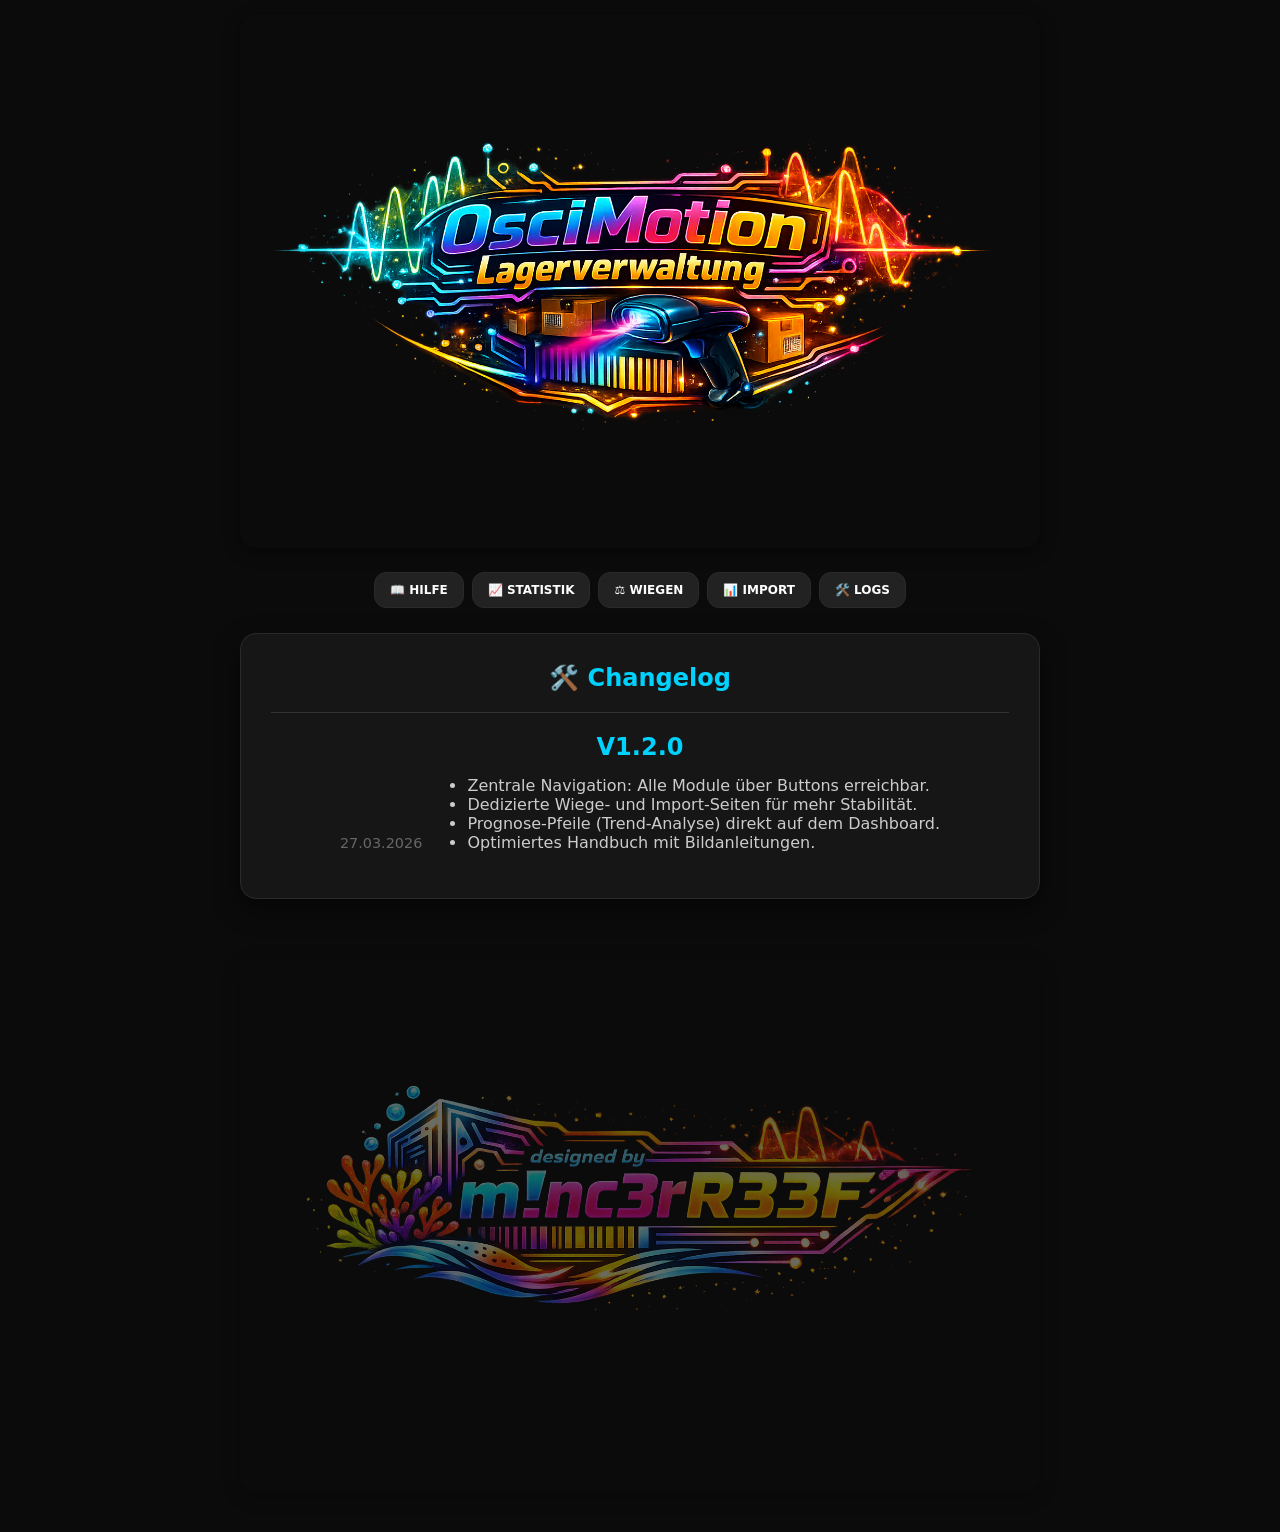
==== osci_motion_lager/changelog.html @ 0e21a24b "Update changelog.html" ====
<!DOCTYPE html>
<html lang="de">
<head>
    <meta charset="UTF-8">
    <title>Changelog - Osci Lager</title>
    <link rel="stylesheet" href="style.css">
</head>
<body>
<div class="app-container">
    <div class="header-container"><img src="header.png" class="banner-img"></div>
    
    <nav class="top-nav">
        <a href="handbuch.html" class="nav-link">📖 Hilfe</a>
        <a href="stats.html" class="nav-link">📈 Statistik</a>
        <a href="measuring.html" class="nav-link">⚖️ Wiegen</a>
        <a href="import.html" class="nav-link">📊 Import</a>
        <a href="changelog.html" class="nav-link">🛠️ Logs</a>
    </nav>

    <div class="section-card" style="margin-top:20px; padding:30px; text-align:center;">
        <h2 style="color:var(--primary); margin-top:0;">🛠️ Changelog</h2>
        <div style="border-top: 1px solid #333; margin-top:20px; padding-top:20px;">
            <span style="color:var(--primary); font-weight:bold; font-size:1.5rem;">V1.2.0</span><br>
            <span style="color:#666; font-size:0.9rem;">27.03.2026</span>
            <ul style="text-align:left; color:#ccc; display:inline-block; margin-top:15px;">
                <li>Zentrale Navigation: Alle Module über Buttons erreichbar.</li>
                <li>Dedizierte Wiege- und Import-Seiten für mehr Stabilität.</li>
                <li>Prognose-Pfeile (Trend-Analyse) direkt auf dem Dashboard.</li>
                <li>Optimiertes Handbuch mit Bildanleitungen.</li>
            </ul>
        </div>
    </div>
    
    <div class="footer-container"><img src="footer.png" class="footer-img"></div>
</div>
</body>
</html>
---- osci_motion_lager/style.css ----
/* --- BASIS VARIABLEN --- */
:root { 
    --primary: #00d2ff; 
    --bg: #0b0b0b; 
    --card: #161616; 
    --text: #ffffff; 
    --border: #2a2a2a; 
    --success: #00ff88; 
    --danger: #ff4b2b; 
    --cat-bg: #1f1f1f;
}

/* --- LAYOUT & CONTAINER --- */
body { 
    font-family: 'Segoe UI', system-ui, sans-serif; 
    background: var(--bg); 
    color: var(--text); 
    margin: 0; 
    padding: 15px; 
    display: flex; 
    flex-direction: column; 
    align-items: center; 
}

.app-container { 
    width: 100%; 
    max-width: 800px; 
}

/* --- HEADER & FOOTER (800px bündig) --- */
.header-container, .footer-container { 
    width: 100%; 
    text-align: center; 
    margin-bottom: 20px; 
}

.banner-img, .footer-img { 
    width: 100%; 
    max-width: 800px; 
    height: auto; 
    border-radius: 16px; 
    box-shadow: 0 4px 15px rgba(0,0,0,0.5); 
}

.footer-img { 
    opacity: 0.4; 
    margin-top: 40px; 
}

/* --- NAVIGATION --- */
.top-nav { 
    display: flex; 
    gap: 8px; 
    justify-content: center; 
    margin-bottom: 25px; 
    width: 100%; 
}

.nav-link { 
    color: #fff; 
    text-decoration: none; 
    font-size: 0.75rem; 
    font-weight: 600; 
    padding: 10px 15px; 
    background: #222; 
    border-radius: 12px; 
    border: 1px solid var(--border); 
    display: flex; 
    align-items: center; 
    gap: 6px; 
    text-transform: uppercase; 
    text-align: center; 
    transition: 0.3s;
}

.nav-link:hover {
    border-color: var(--primary);
    color: var(--primary);
}

.status-bar { 
    font-size: 0.7rem; 
    color: var(--success); 
    text-align: right; 
    margin-bottom: 8px; 
    width: 100%; 
    opacity: 0.8; 
    font-weight: bold; 
}

/* --- KARTEN & TABELLEN --- */
.cat-card, .section-card { 
    background: var(--card); 
    border-radius: 16px; 
    border: 1px solid var(--border); 
    overflow: hidden; 
    margin-bottom: 20px; 
    box-shadow: 0 10px 25px rgba(0,0,0,0.5); 
}

.cat-header { 
    background: var(--cat-bg); 
    color: var(--primary); 
    font-weight: bold; 
    padding: 14px 18px; 
    font-size: 0.85rem; 
    text-transform: uppercase; 
    border-bottom: 1px solid var(--border); 
}

table { 
    width: 100%; 
    border-collapse: collapse; 
}

.prod-row { 
    display: grid; 
    grid-template-columns: 1fr 100px 55px 55px; 
    align-items: center; 
    padding: 14px 18px; 
    border-bottom: 1px solid #222; 
    gap: 10px; 
    cursor: pointer; 
}

.prod-row:hover {
    background: #1c1c1c;
}

.td-name { 
    display: flex; 
    align-items: center; 
    gap: 10px; 
    overflow: hidden; 
}

.prod-link { 
    color: #eee; 
    font-weight: 500; 
    font-size: 0.95rem; 
}

.shop-btn { 
    font-size: 0.6rem; 
    color: #666; 
    text-decoration: none; 
    border: 1px solid #333; 
    padding: 3px 8px; 
    border-radius: 6px; 
    text-transform: uppercase; 
    font-weight: bold; 
}

.shop-btn:hover {
    border-color: var(--primary);
    color: var(--primary);
}

.td-stand { 
    text-align: right; 
    padding-right: 12px; 
    border-right: 1px solid #252525; 
}

.stock-val { 
    font-weight: 700; 
    color: var(--primary); 
    font-size: 1.05rem; 
}

.avg-info { 
    font-size: 0.65rem; 
    color: #555; 
    display: block; 
}

/* --- PROGNOSE / TREND ICONS --- */
.trend-icon {
    font-size: 0.9rem;
    font-weight: bold;
    cursor: help;
    user-select: none;
    display: inline-block;
    width: 14px;
    text-align: center;
}

.trend-icon.up { color: var(--danger); }      /* Steigend (Lager leert sich schneller) */
.trend-icon.down { color: var(--success); }   /* Sinkend */
.trend-icon.stable { color: #444; }           /* Gleichbleibend */

/* --- ANIMATIONEN --- */
@keyframes blink-red { 
    0%, 100% { opacity: 1; color: var(--danger); } 
    50% { opacity: 0.3; color: var(--danger); } 
}

.low-stock { 
    animation: blink-red 1.5s infinite; 
    font-weight: bold; 
}

/* --- BUTTONS --- */
.btn-sm { 
    border: none; 
    height: 42px; 
    border-radius: 10px; 
    color: white; 
    cursor: pointer; 
    font-size: 1.3rem; 
    font-weight: bold; 
}

.btn-plus { 
    background: #1a1a1a; 
    border: 1.5px solid var(--success); 
    color: var(--success) !important; 
}

.btn-minus { 
    background: #1a1a1a; 
    border: 1.5px solid var(--danger); 
    color: var(--danger) !important; 
}

.big-btn { 
    width: 100%; 
    padding: 16px; 
    border: none; 
    border-radius: 12px; 
    font-weight: bold; 
    cursor: pointer; 
    text-transform: uppercase; 
}

.btn-blue { 
    background: linear-gradient(135deg, #0072ff, #00d2ff); 
    color: white; 
}

/* --- FORMULARE & EINGABE --- */
textarea, input, select { 
    width: 100%; 
    padding: 14px; 
    background: #000 !important; 
    border: 1px solid #333; 
    border-radius: 10px; 
    color: #fff !important; 
    font-size: 1rem; 
    box-sizing: border-box; 
}

.collapsible-bar { 
    background: var(--card); 
    color: var(--primary); 
    cursor: pointer; 
    padding: 15px 18px; 
    border-radius: 12px; 
    display: flex; 
    justify-content: space-between; 
    align-items: center; 
    margin-top: 10px; 
    border: 1px solid var(--border); 
    font-size: 0.85rem; 
    font-weight: bold; 
    text-transform: uppercase; 
}

.content { 
    padding: 18px; 
    display: none; 
    background: #111; 
    border-radius: 0 0 12px 12px; 
    border: 1px solid var(--border); 
    margin-top: -5px; 
}

/* --- HANDBUCH / MANUAL BILDER --- */
.card img {
    max-width: 100%;
    height: auto;
    display: block;
    margin: 15px 0;
    border-radius: 10px;
    border: 1px solid #333;
    box-shadow: 0 5px 15px rgba(0,0,0,0.3);
}

/* --- HISTORIE / LOGS --- */
.history-row { 
    display: none; 
    background: #0f0f0f; 
}

.history-row.active { 
    display: table-row; 
}

.history-container { 
    display: flex; 
    gap: 8px; 
    flex-wrap: wrap; 
    padding: 15px; 
    border-left: 4px solid var(--primary); 
    margin: 10px; 
    background: #1a1a1a; 
    border-radius: 0 8px 8px 0; 
}

.history-item { 
    background: #252525; 
    padding: 5px 10px; 
    border-radius: 8px; 
    font-size: 0.75rem; 
    border: 1px solid #333; 
    display: flex; 
    align-items: center; 
    gap: 6px; 
}

.history-del { 
    background: none; 
    border: none; 
    color: var(--danger); 
    cursor: pointer; 
    font-weight: bold; 
}

/* --- MODALS --- */
.modal-overlay { 
    position: fixed; 
    inset: 0; 
    background: rgba(0,0,0,0.95); 
    display: none; 
    justify-content: center; 
    align-items: center; 
    z-index: 2000; 
    backdrop-filter: blur(8px); 
}

.modal-content { 
    background: #111; 
    padding: 30px; 
    border-radius: 20px; 
    border: 1px solid var(--primary); 
    width: 85%; 
    max-width: 400px; 
    text-align: center; 
}
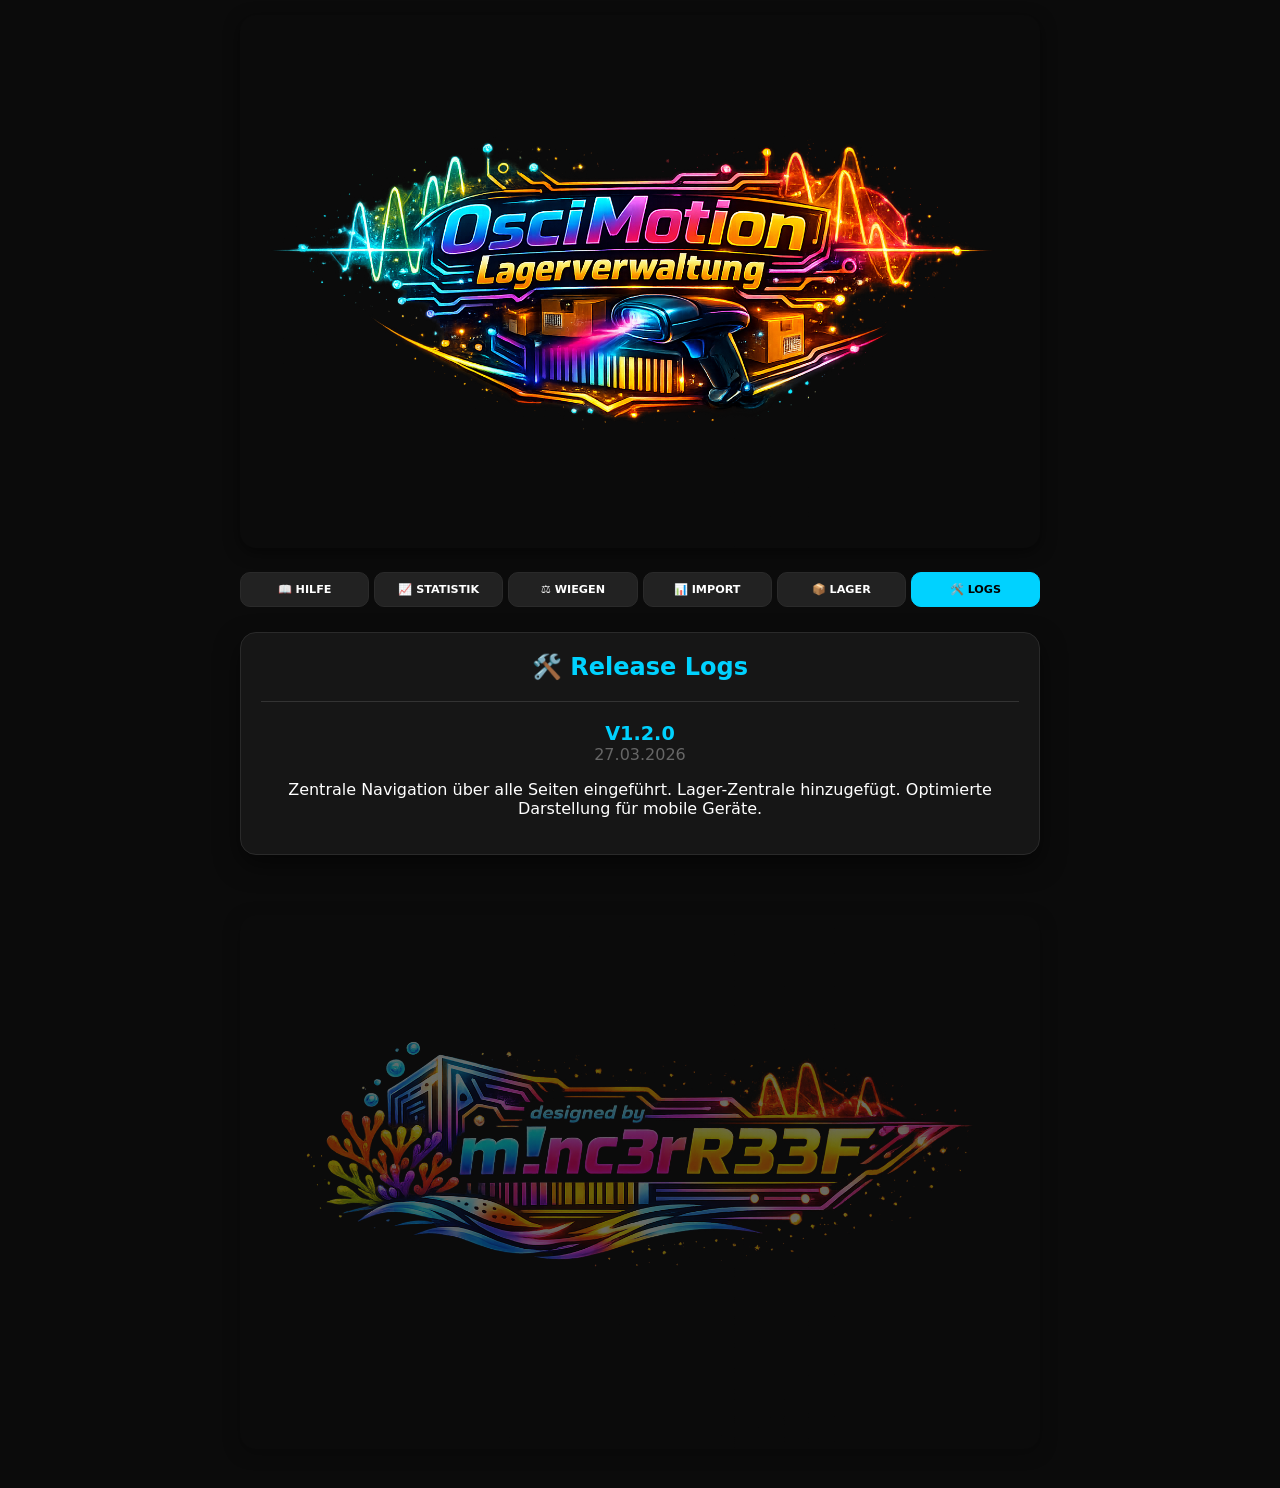
==== commit b75ec794: "Update changelog.html" ====
--- a/osci_motion_lager/changelog.html
+++ b/osci_motion_lager/changelog.html
@@ -8,29 +8,22 @@
 <body>
 <div class="app-container">
     <div class="header-container"><img src="header.png" class="banner-img"></div>
-    
     <nav class="top-nav">
         <a href="handbuch.html" class="nav-link">📖 Hilfe</a>
         <a href="stats.html" class="nav-link">📈 Statistik</a>
         <a href="measuring.html" class="nav-link">⚖️ Wiegen</a>
         <a href="import.html" class="nav-link">📊 Import</a>
-        <a href="changelog.html" class="nav-link">🛠️ Logs</a>
+        <a href="index.html" class="nav-link">📦 Lager</a>
+        <a href="changelog.html" class="nav-link active">🛠️ Logs</a>
     </nav>
-
-    <div class="section-card" style="margin-top:20px; padding:30px; text-align:center;">
-        <h2 style="color:var(--primary); margin-top:0;">🛠️ Changelog</h2>
-        <div style="border-top: 1px solid #333; margin-top:20px; padding-top:20px;">
-            <span style="color:var(--primary); font-weight:bold; font-size:1.5rem;">V1.2.0</span><br>
-            <span style="color:#666; font-size:0.9rem;">27.03.2026</span>
-            <ul style="text-align:left; color:#ccc; display:inline-block; margin-top:15px;">
-                <li>Zentrale Navigation: Alle Module über Buttons erreichbar.</li>
-                <li>Dedizierte Wiege- und Import-Seiten für mehr Stabilität.</li>
-                <li>Prognose-Pfeile (Trend-Analyse) direkt auf dem Dashboard.</li>
-                <li>Optimiertes Handbuch mit Bildanleitungen.</li>
-            </ul>
+    <div class="cat-card" style="padding:20px; text-align:center;">
+        <h2 style="color:var(--primary); margin:0;">🛠️ Release Logs</h2>
+        <div style="border-top:1px solid #333; margin-top:20px; padding-top:20px;">
+            <span style="font-weight:bold; font-size:1.2rem; color:var(--primary);">V1.2.0</span><br>
+            <span style="color:#666;">27.03.2026</span>
+            <p>Zentrale Navigation über alle Seiten eingeführt. Lager-Zentrale hinzugefügt. Optimierte Darstellung für mobile Geräte.</p>
         </div>
     </div>
-    
     <div class="footer-container"><img src="footer.png" class="footer-img"></div>
 </div>
 </body>
--- a/osci_motion_lager/style.css
+++ b/osci_motion_lager/style.css
@@ -1,349 +1,71 @@
-/* --- BASIS VARIABLEN --- */
 :root { 
-    --primary: #00d2ff; 
-    --bg: #0b0b0b; 
-    --card: #161616; 
-    --text: #ffffff; 
-    --border: #2a2a2a; 
-    --success: #00ff88; 
-    --danger: #ff4b2b; 
-    --cat-bg: #1f1f1f;
+    --primary: #00d2ff; --bg: #0b0b0b; --card: #161616; --text: #ffffff; 
+    --border: #2a2a2a; --success: #00ff88; --danger: #ff4b2b; --cat-bg: #1f1f1f;
 }
+body { font-family: 'Segoe UI', system-ui, sans-serif; background: var(--bg); color: var(--text); margin: 0; padding: 15px; display: flex; flex-direction: column; align-items: center; }
+.app-container { width: 100%; max-width: 800px; }
 
-/* --- LAYOUT & CONTAINER --- */
-body { 
-    font-family: 'Segoe UI', system-ui, sans-serif; 
-    background: var(--bg); 
-    color: var(--text); 
-    margin: 0; 
-    padding: 15px; 
-    display: flex; 
-    flex-direction: column; 
-    align-items: center; 
+/* HEADER & FOOTER */
+.header-container, .footer-container { width: 100%; text-align: center; margin-bottom: 20px; }
+.banner-img, .footer-img { width: 100%; max-width: 800px; height: auto; border-radius: 16px; box-shadow: 0 4px 15px rgba(0,0,0,0.5); }
+.footer-img { opacity: 0.4; margin-top: 40px; }
+
+/* NAVIGATION (EINHEITLICH) */
+.top-nav { display: flex; gap: 5px; justify-content: center; margin-bottom: 25px; width: 100%; flex-wrap: wrap; }
+.nav-link { 
+    color: #fff; text-decoration: none; font-size: 0.7rem; font-weight: 600; 
+    padding: 10px 8px; background: #222; border-radius: 10px; border: 1px solid var(--border); 
+    display: flex; align-items: center; gap: 4px; text-transform: uppercase; transition: 0.2s;
+    flex: 1; min-width: 80px; justify-content: center;
 }
+.nav-link:hover { border-color: var(--primary); color: var(--primary); background: #282828; }
+.nav-link.active { background: var(--primary); color: #000; border-color: var(--primary); }
 
-.app-container { 
-    width: 100%; 
-    max-width: 800px; 
-}
+.status-bar { font-size: 0.7rem; color: var(--success); text-align: right; margin-bottom: 8px; width: 100%; opacity: 0.8; font-weight: bold; }
 
-/* --- HEADER & FOOTER (800px bündig) --- */
-.header-container, .footer-container { 
-    width: 100%; 
-    text-align: center; 
-    margin-bottom: 20px; 
-}
+/* CARDS */
+.cat-card, .section-card { background: var(--card); border-radius: 16px; border: 1px solid var(--border); overflow: hidden; margin-bottom: 20px; box-shadow: 0 10px 25px rgba(0,0,0,0.5); }
+.cat-header, .section-header { background: var(--cat-bg); color: var(--primary); font-weight: bold; padding: 14px 18px; font-size: 0.85rem; text-transform: uppercase; border-bottom: 1px solid var(--border); }
 
-.banner-img, .footer-img { 
-    width: 100%; 
-    max-width: 800px; 
-    height: auto; 
-    border-radius: 16px; 
-    box-shadow: 0 4px 15px rgba(0,0,0,0.5); 
-}
+/* TABELLE */
+table { width: 100%; border-collapse: collapse; }
+.prod-row { display: grid; grid-template-columns: 1fr 100px 55px 55px; align-items: center; padding: 14px 18px; border-bottom: 1px solid #222; gap: 10px; cursor: pointer; }
+.td-name { display: flex; align-items: center; gap: 10px; overflow: hidden; }
+.prod-link { color: #eee; font-weight: 500; font-size: 0.95rem; }
+.shop-btn { font-size: 0.6rem; color: #666; text-decoration: none; border: 1px solid #333; padding: 3px 8px; border-radius: 6px; text-transform: uppercase; font-weight: bold; }
+.td-stand { text-align: right; padding-right: 12px; border-right: 1px solid #252525; }
+.stock-val { font-weight: 700; color: var(--primary); font-size: 1.05rem; }
+.avg-info { font-size: 0.65rem; color: #555; display: block; }
 
-.footer-img { 
-    opacity: 0.4; 
-    margin-top: 40px; 
-}
+/* TRENDS & WARNUNG */
+.trend-icon { font-size: 0.9rem; font-weight: bold; width: 14px; text-align: center; }
+.trend-icon.up { color: var(--danger); }
+.trend-icon.down { color: var(--success); }
+.trend-icon.stable { color: #444; }
+@keyframes blink-red { 0%, 100% { opacity: 1; color: var(--danger); } 50% { opacity: 0.3; color: var(--danger); } }
+.low-stock { animation: blink-red 1.5s infinite; font-weight: bold; }
 
-/* --- NAVIGATION --- */
-.top-nav { 
-    display: flex; 
-    gap: 8px; 
-    justify-content: center; 
-    margin-bottom: 25px; 
-    width: 100%; 
-}
+/* BUTTONS */
+.btn-sm { border: none; height: 42px; border-radius: 10px; color: white; cursor: pointer; font-size: 1.3rem; font-weight: bold; }
+.btn-plus { background: #1a1a1a; border: 1.5px solid var(--success); color: var(--success) !important; }
+.btn-minus { background: #1a1a1a; border: 1.5px solid var(--danger); color: var(--danger) !important; }
+.big-btn { width: 100%; padding: 16px; border: none; border-radius: 12px; font-weight: bold; cursor: pointer; text-transform: uppercase; }
+.btn-blue { background: linear-gradient(135deg, #0072ff, #00d2ff); color: white; }
 
-.nav-link { 
-    color: #fff; 
-    text-decoration: none; 
-    font-size: 0.75rem; 
-    font-weight: 600; 
-    padding: 10px 15px; 
-    background: #222; 
-    border-radius: 12px; 
-    border: 1px solid var(--border); 
-    display: flex; 
-    align-items: center; 
-    gap: 6px; 
-    text-transform: uppercase; 
-    text-align: center; 
-    transition: 0.3s;
-}
+/* FORMULAR */
+textarea, input, select { width: 100%; padding: 14px; background: #000 !important; border: 1px solid #333; border-radius: 10px; color: #fff !important; font-size: 1rem; box-sizing: border-box; }
 
-.nav-link:hover {
-    border-color: var(--primary);
-    color: var(--primary);
-}
+/* LOGS */
+.history-row { display: none; background: #0f0f0f; }
+.history-row.active { display: table-row; }
+.history-container { display: flex; gap: 8px; flex-wrap: wrap; padding: 15px; border-left: 4px solid var(--primary); margin: 10px; background: #1a1a1a; border-radius: 0 8px 8px 0; }
+.history-item { background: #252525; padding: 5px 10px; border-radius: 8px; font-size: 0.75rem; border: 1px solid #333; display: flex; align-items: center; gap: 6px; }
+.history-del { background: none; border: none; color: var(--danger); cursor: pointer; font-weight: bold; }
 
-.status-bar { 
-    font-size: 0.7rem; 
-    color: var(--success); 
-    text-align: right; 
-    margin-bottom: 8px; 
-    width: 100%; 
-    opacity: 0.8; 
-    font-weight: bold; 
-}
+/* MODALS */
+.modal-overlay { position: fixed; inset: 0; background: rgba(0,0,0,0.95); display: none; justify-content: center; align-items: center; z-index: 2000; backdrop-filter: blur(8px); }
+.modal-content { background: #111; padding: 30px; border-radius: 20px; border: 1px solid var(--primary); width: 85%; max-width: 400px; text-align: center; }
 
-/* --- KARTEN & TABELLEN --- */
-.cat-card, .section-card { 
-    background: var(--card); 
-    border-radius: 16px; 
-    border: 1px solid var(--border); 
-    overflow: hidden; 
-    margin-bottom: 20px; 
-    box-shadow: 0 10px 25px rgba(0,0,0,0.5); 
-}
-
-.cat-header { 
-    background: var(--cat-bg); 
-    color: var(--primary); 
-    font-weight: bold; 
-    padding: 14px 18px; 
-    font-size: 0.85rem; 
-    text-transform: uppercase; 
-    border-bottom: 1px solid var(--border); 
-}
-
-table { 
-    width: 100%; 
-    border-collapse: collapse; 
-}
-
-.prod-row { 
-    display: grid; 
-    grid-template-columns: 1fr 100px 55px 55px; 
-    align-items: center; 
-    padding: 14px 18px; 
-    border-bottom: 1px solid #222; 
-    gap: 10px; 
-    cursor: pointer; 
-}
-
-.prod-row:hover {
-    background: #1c1c1c;
-}
-
-.td-name { 
-    display: flex; 
-    align-items: center; 
-    gap: 10px; 
-    overflow: hidden; 
-}
-
-.prod-link { 
-    color: #eee; 
-    font-weight: 500; 
-    font-size: 0.95rem; 
-}
-
-.shop-btn { 
-    font-size: 0.6rem; 
-    color: #666; 
-    text-decoration: none; 
-    border: 1px solid #333; 
-    padding: 3px 8px; 
-    border-radius: 6px; 
-    text-transform: uppercase; 
-    font-weight: bold; 
-}
-
-.shop-btn:hover {
-    border-color: var(--primary);
-    color: var(--primary);
-}
-
-.td-stand { 
-    text-align: right; 
-    padding-right: 12px; 
-    border-right: 1px solid #252525; 
-}
-
-.stock-val { 
-    font-weight: 700; 
-    color: var(--primary); 
-    font-size: 1.05rem; 
-}
-
-.avg-info { 
-    font-size: 0.65rem; 
-    color: #555; 
-    display: block; 
-}
-
-/* --- PROGNOSE / TREND ICONS --- */
-.trend-icon {
-    font-size: 0.9rem;
-    font-weight: bold;
-    cursor: help;
-    user-select: none;
-    display: inline-block;
-    width: 14px;
-    text-align: center;
-}
-
-.trend-icon.up { color: var(--danger); }      /* Steigend (Lager leert sich schneller) */
-.trend-icon.down { color: var(--success); }   /* Sinkend */
-.trend-icon.stable { color: #444; }           /* Gleichbleibend */
-
-/* --- ANIMATIONEN --- */
-@keyframes blink-red { 
-    0%, 100% { opacity: 1; color: var(--danger); } 
-    50% { opacity: 0.3; color: var(--danger); } 
-}
-
-.low-stock { 
-    animation: blink-red 1.5s infinite; 
-    font-weight: bold; 
-}
-
-/* --- BUTTONS --- */
-.btn-sm { 
-    border: none; 
-    height: 42px; 
-    border-radius: 10px; 
-    color: white; 
-    cursor: pointer; 
-    font-size: 1.3rem; 
-    font-weight: bold; 
-}
-
-.btn-plus { 
-    background: #1a1a1a; 
-    border: 1.5px solid var(--success); 
-    color: var(--success) !important; 
-}
-
-.btn-minus { 
-    background: #1a1a1a; 
-    border: 1.5px solid var(--danger); 
-    color: var(--danger) !important; 
-}
-
-.big-btn { 
-    width: 100%; 
-    padding: 16px; 
-    border: none; 
-    border-radius: 12px; 
-    font-weight: bold; 
-    cursor: pointer; 
-    text-transform: uppercase; 
-}
-
-.btn-blue { 
-    background: linear-gradient(135deg, #0072ff, #00d2ff); 
-    color: white; 
-}
-
-/* --- FORMULARE & EINGABE --- */
-textarea, input, select { 
-    width: 100%; 
-    padding: 14px; 
-    background: #000 !important; 
-    border: 1px solid #333; 
-    border-radius: 10px; 
-    color: #fff !important; 
-    font-size: 1rem; 
-    box-sizing: border-box; 
-}
-
-.collapsible-bar { 
-    background: var(--card); 
-    color: var(--primary); 
-    cursor: pointer; 
-    padding: 15px 18px; 
-    border-radius: 12px; 
-    display: flex; 
-    justify-content: space-between; 
-    align-items: center; 
-    margin-top: 10px; 
-    border: 1px solid var(--border); 
-    font-size: 0.85rem; 
-    font-weight: bold; 
-    text-transform: uppercase; 
-}
-
-.content { 
-    padding: 18px; 
-    display: none; 
-    background: #111; 
-    border-radius: 0 0 12px 12px; 
-    border: 1px solid var(--border); 
-    margin-top: -5px; 
-}
-
-/* --- HANDBUCH / MANUAL BILDER --- */
-.card img {
-    max-width: 100%;
-    height: auto;
-    display: block;
-    margin: 15px 0;
-    border-radius: 10px;
-    border: 1px solid #333;
-    box-shadow: 0 5px 15px rgba(0,0,0,0.3);
-}
-
-/* --- HISTORIE / LOGS --- */
-.history-row { 
-    display: none; 
-    background: #0f0f0f; 
-}
-
-.history-row.active { 
-    display: table-row; 
-}
-
-.history-container { 
-    display: flex; 
-    gap: 8px; 
-    flex-wrap: wrap; 
-    padding: 15px; 
-    border-left: 4px solid var(--primary); 
-    margin: 10px; 
-    background: #1a1a1a; 
-    border-radius: 0 8px 8px 0; 
-}
-
-.history-item { 
-    background: #252525; 
-    padding: 5px 10px; 
-    border-radius: 8px; 
-    font-size: 0.75rem; 
-    border: 1px solid #333; 
-    display: flex; 
-    align-items: center; 
-    gap: 6px; 
-}
-
-.history-del { 
-    background: none; 
-    border: none; 
-    color: var(--danger); 
-    cursor: pointer; 
-    font-weight: bold; 
-}
-
-/* --- MODALS --- */
-.modal-overlay { 
-    position: fixed; 
-    inset: 0; 
-    background: rgba(0,0,0,0.95); 
-    display: none; 
-    justify-content: center; 
-    align-items: center; 
-    z-index: 2000; 
-    backdrop-filter: blur(8px); 
-}
-
-.modal-content { 
-    background: #111; 
-    padding: 30px; 
-    border-radius: 20px; 
-    border: 1px solid var(--primary); 
-    width: 85%; 
-    max-width: 400px; 
-    text-align: center; 
-}
+/* HANDBUCH SPEZIAL */
+.card { background: var(--card); padding: 30px; border-radius: 20px; border: 1px solid #2a2a2a; }
+.card img { max-width: 100%; height: auto; border-radius: 10px; border: 1px solid #444; margin: 15px 0; box-shadow: 0 5px 15px rgba(0,0,0,0.3); }
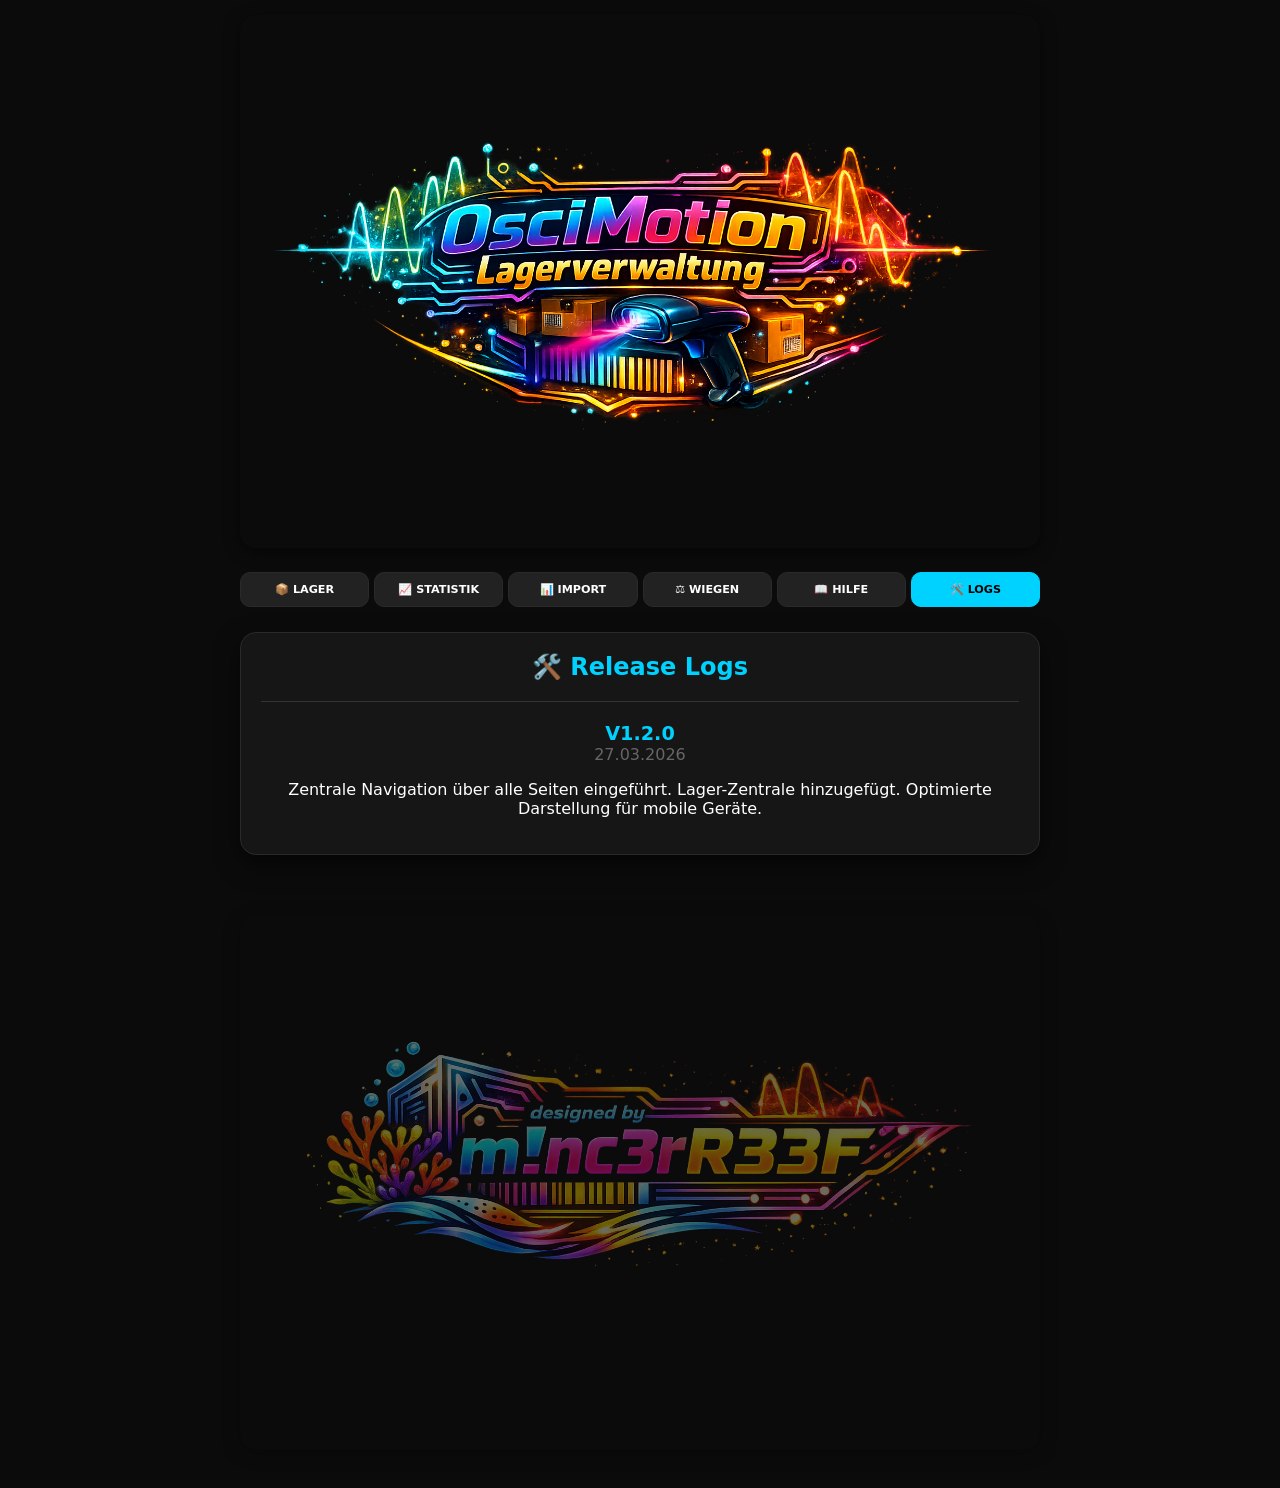
==== commit 498f65e7: "Update changelog.html" ====
--- a/osci_motion_lager/changelog.html
+++ b/osci_motion_lager/changelog.html
@@ -9,11 +9,11 @@
 <div class="app-container">
     <div class="header-container"><img src="header.png" class="banner-img"></div>
     <nav class="top-nav">
+        <a href="index.html" class="nav-link">📦 Lager</a>
+        <a href="stats.html" class="nav-link">📈 Statistik</a>
+        <a href="import.html" class="nav-link">📊 Import</a>
+        <a href="measuring.html" class="nav-link">⚖️ Wiegen</a>
         <a href="handbuch.html" class="nav-link">📖 Hilfe</a>
-        <a href="stats.html" class="nav-link">📈 Statistik</a>
-        <a href="measuring.html" class="nav-link">⚖️ Wiegen</a>
-        <a href="import.html" class="nav-link">📊 Import</a>
-        <a href="index.html" class="nav-link">📦 Lager</a>
         <a href="changelog.html" class="nav-link active">🛠️ Logs</a>
     </nav>
     <div class="cat-card" style="padding:20px; text-align:center;">
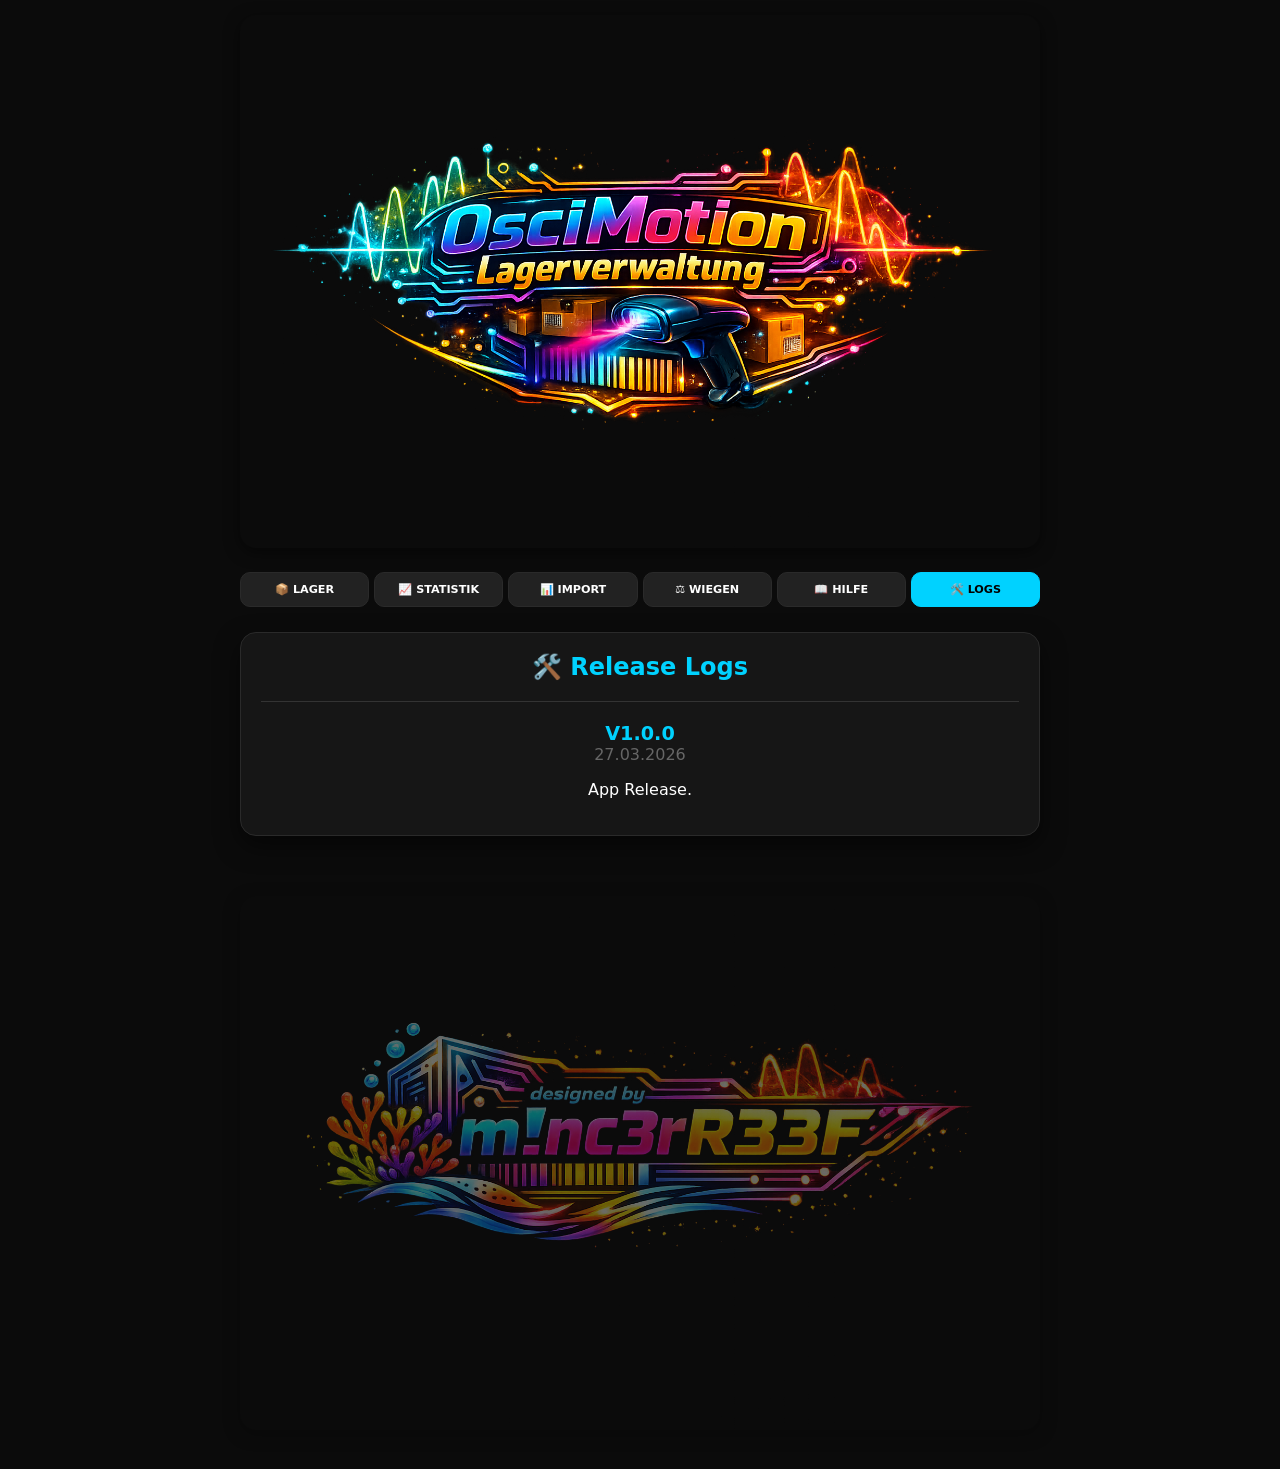
==== commit 4d4043ef: "Update changelog.html" ====
--- a/osci_motion_lager/changelog.html
+++ b/osci_motion_lager/changelog.html
@@ -19,9 +19,9 @@
     <div class="cat-card" style="padding:20px; text-align:center;">
         <h2 style="color:var(--primary); margin:0;">🛠️ Release Logs</h2>
         <div style="border-top:1px solid #333; margin-top:20px; padding-top:20px;">
-            <span style="font-weight:bold; font-size:1.2rem; color:var(--primary);">V1.2.0</span><br>
+            <span style="font-weight:bold; font-size:1.2rem; color:var(--primary);">V1.0.0</span><br>
             <span style="color:#666;">27.03.2026</span>
-            <p>Zentrale Navigation über alle Seiten eingeführt. Lager-Zentrale hinzugefügt. Optimierte Darstellung für mobile Geräte.</p>
+            <p>App Release.</p>
         </div>
     </div>
     <div class="footer-container"><img src="footer.png" class="footer-img"></div>
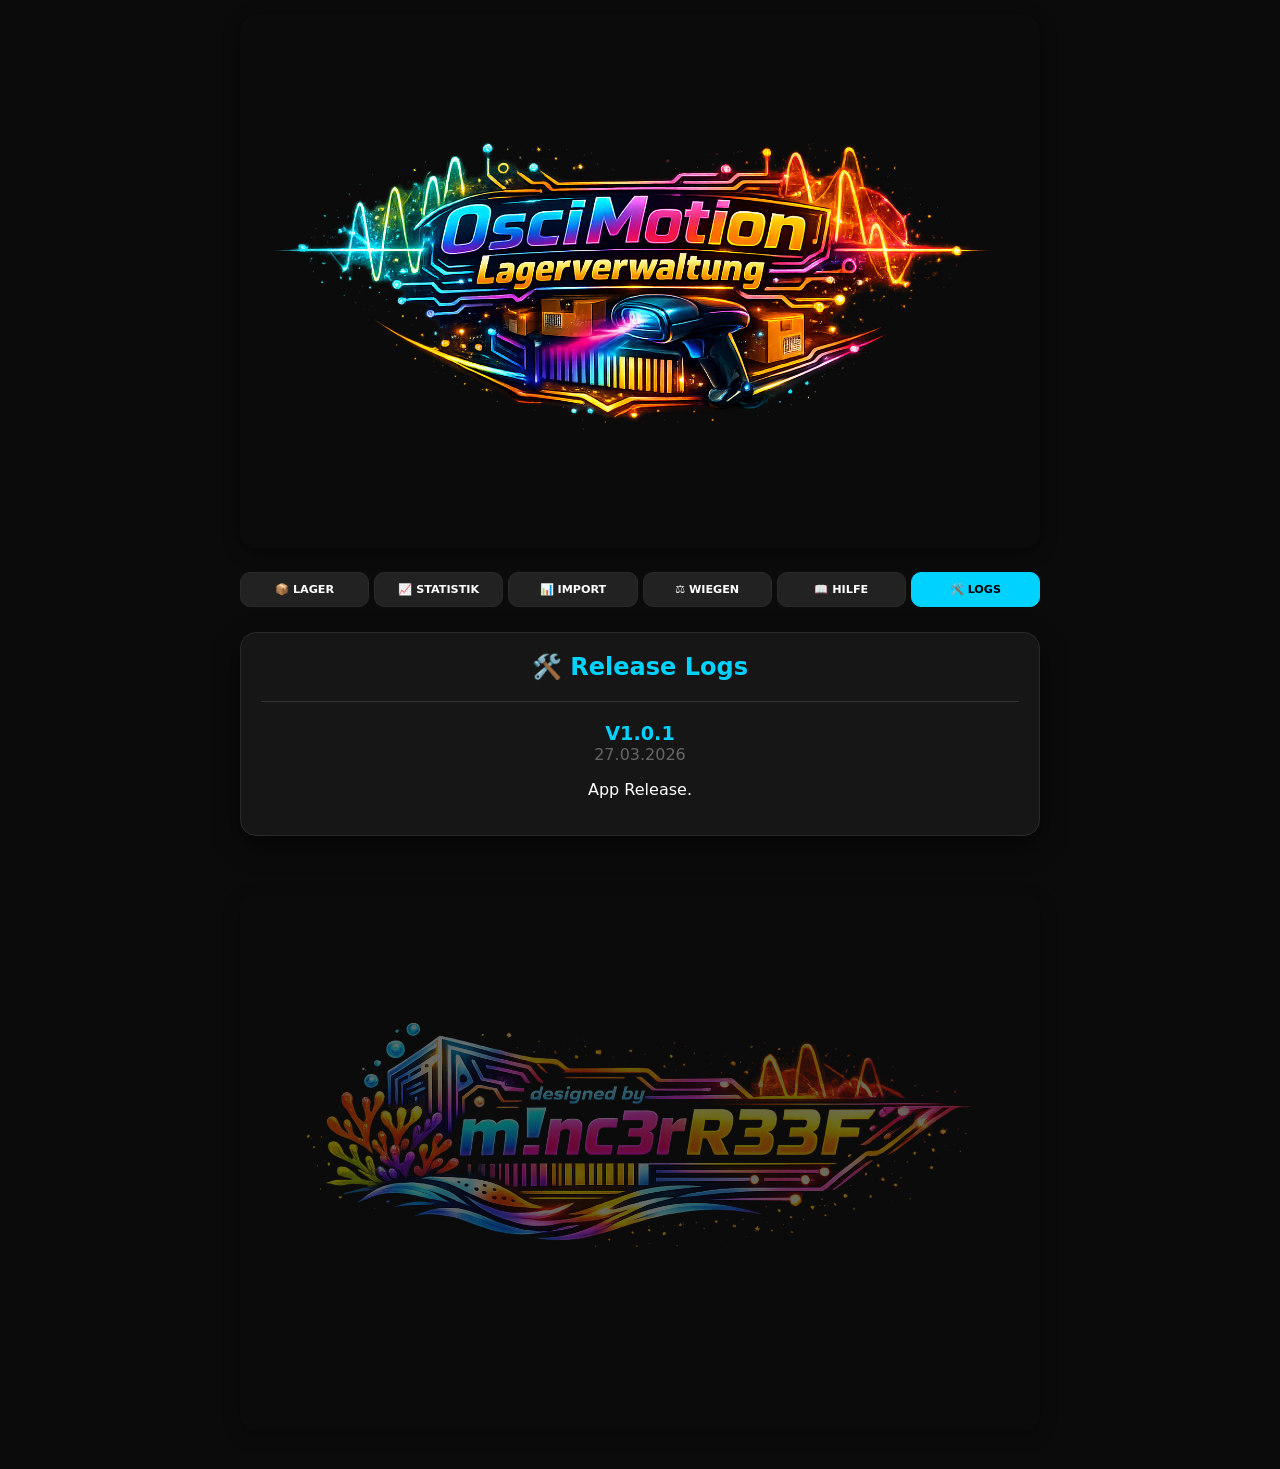
==== commit 6dc02489: "Update changelog.html" ====
--- a/osci_motion_lager/changelog.html
+++ b/osci_motion_lager/changelog.html
@@ -19,7 +19,7 @@
     <div class="cat-card" style="padding:20px; text-align:center;">
         <h2 style="color:var(--primary); margin:0;">🛠️ Release Logs</h2>
         <div style="border-top:1px solid #333; margin-top:20px; padding-top:20px;">
-            <span style="font-weight:bold; font-size:1.2rem; color:var(--primary);">V1.0.0</span><br>
+            <span style="font-weight:bold; font-size:1.2rem; color:var(--primary);">V1.0.1</span><br>
             <span style="color:#666;">27.03.2026</span>
             <p>App Release.</p>
         </div>
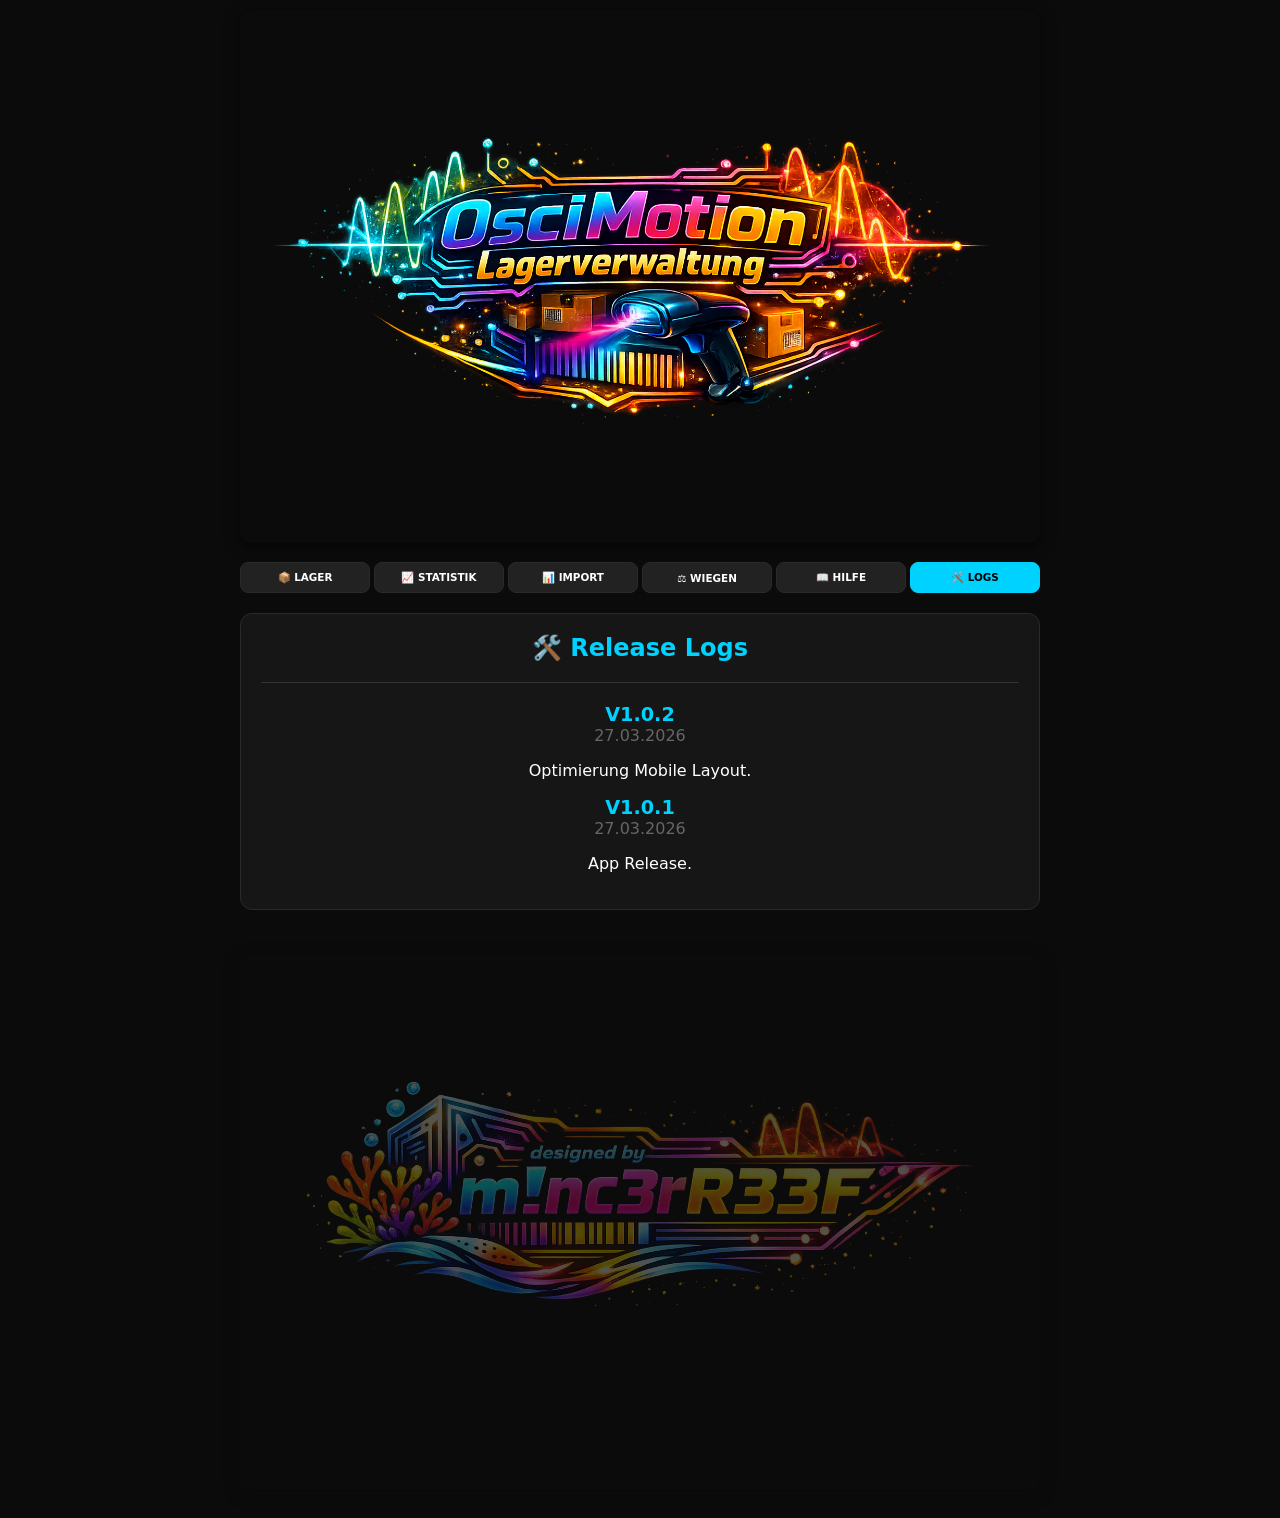
==== commit 901fe4b3: "Update changelog.html" ====
--- a/osci_motion_lager/changelog.html
+++ b/osci_motion_lager/changelog.html
@@ -19,6 +19,9 @@
     <div class="cat-card" style="padding:20px; text-align:center;">
         <h2 style="color:var(--primary); margin:0;">🛠️ Release Logs</h2>
         <div style="border-top:1px solid #333; margin-top:20px; padding-top:20px;">
+            <span style="font-weight:bold; font-size:1.2rem; color:var(--primary);">V1.0.2</span><br>
+            <span style="color:#666;">27.03.2026</span>
+            <p>Optimierung Mobile Layout.</p>
             <span style="font-weight:bold; font-size:1.2rem; color:var(--primary);">V1.0.1</span><br>
             <span style="color:#666;">27.03.2026</span>
             <p>App Release.</p>
--- a/osci_motion_lager/style.css
+++ b/osci_motion_lager/style.css
@@ -1,71 +1,183 @@
+/* --- BASIS VARIABLEN --- */
 :root { 
-    --primary: #00d2ff; --bg: #0b0b0b; --card: #161616; --text: #ffffff; 
-    --border: #2a2a2a; --success: #00ff88; --danger: #ff4b2b; --cat-bg: #1f1f1f;
+    --primary: #00d2ff; 
+    --bg: #0b0b0b; 
+    --card: #161616; 
+    --text: #ffffff; 
+    --border: #2a2a2a; 
+    --success: #00ff88; 
+    --danger: #ff4b2b; 
+    --cat-bg: #1f1f1f;
 }
-body { font-family: 'Segoe UI', system-ui, sans-serif; background: var(--bg); color: var(--text); margin: 0; padding: 15px; display: flex; flex-direction: column; align-items: center; }
-.app-container { width: 100%; max-width: 800px; }
 
-/* HEADER & FOOTER */
-.header-container, .footer-container { width: 100%; text-align: center; margin-bottom: 20px; }
-.banner-img, .footer-img { width: 100%; max-width: 800px; height: auto; border-radius: 16px; box-shadow: 0 4px 15px rgba(0,0,0,0.5); }
-.footer-img { opacity: 0.4; margin-top: 40px; }
+/* --- LAYOUT & CONTAINER --- */
+body { 
+    font-family: 'Segoe UI', system-ui, sans-serif; 
+    background: var(--bg); 
+    color: var(--text); 
+    margin: 0; 
+    padding: 10px; /* Weniger Padding auf Handys */
+    display: flex; 
+    flex-direction: column; 
+    align-items: center; 
+}
 
-/* NAVIGATION (EINHEITLICH) */
-.top-nav { display: flex; gap: 5px; justify-content: center; margin-bottom: 25px; width: 100%; flex-wrap: wrap; }
+.app-container { 
+    width: 100%; 
+    max-width: 800px; 
+}
+
+/* --- HEADER & FOOTER --- */
+.header-container, .footer-container { width: 100%; text-align: center; margin-bottom: 15px; }
+.banner-img, .footer-img { 
+    width: 100%; 
+    max-width: 800px; 
+    height: auto; 
+    border-radius: 12px; 
+    box-shadow: 0 4px 15px rgba(0,0,0,0.5); 
+}
+.footer-img { opacity: 0.3; margin-top: 30px; }
+
+/* --- NAVIGATION (Mobile optimiert) --- */
+.top-nav { 
+    display: flex; 
+    gap: 4px; 
+    justify-content: center; 
+    margin-bottom: 20px; 
+    width: 100%; 
+    flex-wrap: wrap; /* Erlaubt Umbruch auf kleinen Handys */
+}
+
 .nav-link { 
-    color: #fff; text-decoration: none; font-size: 0.7rem; font-weight: 600; 
-    padding: 10px 8px; background: #222; border-radius: 10px; border: 1px solid var(--border); 
-    display: flex; align-items: center; gap: 4px; text-transform: uppercase; transition: 0.2s;
-    flex: 1; min-width: 80px; justify-content: center;
+    color: #fff; 
+    text-decoration: none; 
+    font-size: 0.65rem; 
+    font-weight: 600; 
+    padding: 8px 6px; 
+    background: #222; 
+    border-radius: 8px; 
+    border: 1px solid var(--border); 
+    display: flex; 
+    align-items: center; 
+    gap: 4px; 
+    text-transform: uppercase; 
+    flex: 1; 
+    min-width: 75px; 
+    justify-content: center;
 }
-.nav-link:hover { border-color: var(--primary); color: var(--primary); background: #282828; }
 .nav-link.active { background: var(--primary); color: #000; border-color: var(--primary); }
 
-.status-bar { font-size: 0.7rem; color: var(--success); text-align: right; margin-bottom: 8px; width: 100%; opacity: 0.8; font-weight: bold; }
+.status-bar { font-size: 0.65rem; color: var(--success); text-align: right; margin-bottom: 5px; width: 100%; opacity: 0.8; }
 
-/* CARDS */
-.cat-card, .section-card { background: var(--card); border-radius: 16px; border: 1px solid var(--border); overflow: hidden; margin-bottom: 20px; box-shadow: 0 10px 25px rgba(0,0,0,0.5); }
-.cat-header, .section-header { background: var(--cat-bg); color: var(--primary); font-weight: bold; padding: 14px 18px; font-size: 0.85rem; text-transform: uppercase; border-bottom: 1px solid var(--border); }
+/* --- KARTEN & TABELLEN --- */
+.cat-card { 
+    background: var(--card); 
+    border-radius: 12px; 
+    border: 1px solid var(--border); 
+    overflow: hidden; 
+    margin-bottom: 15px; 
+}
 
-/* TABELLE */
-table { width: 100%; border-collapse: collapse; }
-.prod-row { display: grid; grid-template-columns: 1fr 100px 55px 55px; align-items: center; padding: 14px 18px; border-bottom: 1px solid #222; gap: 10px; cursor: pointer; }
-.td-name { display: flex; align-items: center; gap: 10px; overflow: hidden; }
-.prod-link { color: #eee; font-weight: 500; font-size: 0.95rem; }
-.shop-btn { font-size: 0.6rem; color: #666; text-decoration: none; border: 1px solid #333; padding: 3px 8px; border-radius: 6px; text-transform: uppercase; font-weight: bold; }
-.td-stand { text-align: right; padding-right: 12px; border-right: 1px solid #252525; }
-.stock-val { font-weight: 700; color: var(--primary); font-size: 1.05rem; }
-.avg-info { font-size: 0.65rem; color: #555; display: block; }
+.cat-header { 
+    background: var(--cat-bg); 
+    color: var(--primary); 
+    font-weight: bold; 
+    padding: 10px 12px; 
+    font-size: 0.75rem; 
+    text-transform: uppercase; 
+}
 
-/* TRENDS & WARNUNG */
-.trend-icon { font-size: 0.9rem; font-weight: bold; width: 14px; text-align: center; }
+/* TABLE GRID (Optimiert für Mobile) */
+.prod-row { 
+    display: grid; 
+    grid-template-columns: 1fr 75px 45px 45px; /* Schmalere Spalten für Werte/Buttons */
+    align-items: center; 
+    padding: 10px 12px; 
+    border-bottom: 1px solid #222; 
+    gap: 8px; 
+}
+
+.td-name { 
+    display: flex; 
+    flex-direction: column; /* Name oben, Shop-Button unten drunter */
+    align-items: flex-start; 
+    gap: 4px; 
+    overflow: hidden; 
+}
+
+.prod-link { 
+    color: #eee; 
+    font-weight: 500; 
+    font-size: 0.85rem; 
+    line-height: 1.2;
+    word-break: break-word; /* Erlaubt Zeilenumbruch bei langen Namen */
+}
+
+.shop-btn { 
+    font-size: 0.55rem; 
+    color: #888; 
+    text-decoration: none; 
+    border: 1px solid #444; 
+    padding: 1px 6px; 
+    border-radius: 4px; 
+    text-transform: uppercase; 
+    font-weight: bold; 
+}
+
+.td-stand { 
+    text-align: right; 
+    padding-right: 8px; 
+    border-right: 1px solid #252525; 
+}
+
+.stock-val { 
+    font-weight: 700; 
+    color: var(--primary); 
+    font-size: 0.9rem; 
+}
+
+.avg-info { 
+    font-size: 0.55rem; 
+    color: #555; 
+    display: block; 
+}
+
+/* --- TRENDS & WARNUNG --- */
+.trend-icon { font-size: 0.8rem; font-weight: bold; width: 12px; text-align: center; }
 .trend-icon.up { color: var(--danger); }
 .trend-icon.down { color: var(--success); }
 .trend-icon.stable { color: #444; }
+
 @keyframes blink-red { 0%, 100% { opacity: 1; color: var(--danger); } 50% { opacity: 0.3; color: var(--danger); } }
 .low-stock { animation: blink-red 1.5s infinite; font-weight: bold; }
 
-/* BUTTONS */
-.btn-sm { border: none; height: 42px; border-radius: 10px; color: white; cursor: pointer; font-size: 1.3rem; font-weight: bold; }
-.btn-plus { background: #1a1a1a; border: 1.5px solid var(--success); color: var(--success) !important; }
-.btn-minus { background: #1a1a1a; border: 1.5px solid var(--danger); color: var(--danger) !important; }
-.big-btn { width: 100%; padding: 16px; border: none; border-radius: 12px; font-weight: bold; cursor: pointer; text-transform: uppercase; }
+/* --- BUTTONS --- */
+.btn-sm { 
+    border: none; 
+    height: 38px; 
+    border-radius: 8px; 
+    color: white; 
+    cursor: pointer; 
+    font-size: 1.1rem; 
+    font-weight: bold; 
+}
+.btn-plus { background: #1a1a1a; border: 1px solid var(--success); color: var(--success) !important; }
+.btn-minus { background: #1a1a1a; border: 1px solid var(--danger); color: var(--danger) !important; }
+
+/* --- HISTORIE / LOGS --- */
+.history-row { display: none; background: #0f0f0f; }
+.history-row.active { display: table-row; }
+.history-container { display: flex; gap: 6px; flex-wrap: wrap; padding: 12px; border-left: 3px solid var(--primary); margin: 8px; background: #1a1a1a; }
+.history-item { background: #252525; padding: 4px 8px; border-radius: 6px; font-size: 0.7rem; border: 1px solid #333; display: flex; align-items: center; gap: 4px; }
+.history-del { background: none; border: none; color: var(--danger); cursor: pointer; font-weight: bold; }
+
+/* --- MODALS --- */
+.modal-overlay { position: fixed; inset: 0; background: rgba(0,0,0,0.95); display: none; justify-content: center; align-items: center; z-index: 2000; backdrop-filter: blur(8px); }
+.modal-content { background: #111; padding: 25px; border-radius: 20px; border: 1px solid var(--primary); width: 90%; max-width: 380px; text-align: center; }
+.big-btn { width: 100%; padding: 14px; border: none; border-radius: 10px; font-weight: bold; cursor: pointer; text-transform: uppercase; font-size: 0.85rem; }
 .btn-blue { background: linear-gradient(135deg, #0072ff, #00d2ff); color: white; }
 
-/* FORMULAR */
-textarea, input, select { width: 100%; padding: 14px; background: #000 !important; border: 1px solid #333; border-radius: 10px; color: #fff !important; font-size: 1rem; box-sizing: border-box; }
-
-/* LOGS */
-.history-row { display: none; background: #0f0f0f; }
-.history-row.active { display: table-row; }
-.history-container { display: flex; gap: 8px; flex-wrap: wrap; padding: 15px; border-left: 4px solid var(--primary); margin: 10px; background: #1a1a1a; border-radius: 0 8px 8px 0; }
-.history-item { background: #252525; padding: 5px 10px; border-radius: 8px; font-size: 0.75rem; border: 1px solid #333; display: flex; align-items: center; gap: 6px; }
-.history-del { background: none; border: none; color: var(--danger); cursor: pointer; font-weight: bold; }
-
-/* MODALS */
-.modal-overlay { position: fixed; inset: 0; background: rgba(0,0,0,0.95); display: none; justify-content: center; align-items: center; z-index: 2000; backdrop-filter: blur(8px); }
-.modal-content { background: #111; padding: 30px; border-radius: 20px; border: 1px solid var(--primary); width: 85%; max-width: 400px; text-align: center; }
-
-/* HANDBUCH SPEZIAL */
-.card { background: var(--card); padding: 30px; border-radius: 20px; border: 1px solid #2a2a2a; }
-.card img { max-width: 100%; height: auto; border-radius: 10px; border: 1px solid #444; margin: 15px 0; box-shadow: 0 5px 15px rgba(0,0,0,0.3); }
+/* --- SONSTIGES --- */
+textarea, input, select { width: 100%; padding: 12px; background: #000 !important; border: 1px solid #333; border-radius: 8px; color: #fff !important; font-size: 0.95rem; box-sizing: border-box; }
+.section-card { background: var(--card); border-radius: 12px; border: 1px solid var(--border); overflow: hidden; margin-bottom: 15px; }
+.section-header { background: var(--cat-bg); color: var(--primary); font-weight: bold; padding: 10px 15px; font-size: 0.8rem; text-transform: uppercase; border-bottom: 1px solid var(--border); }
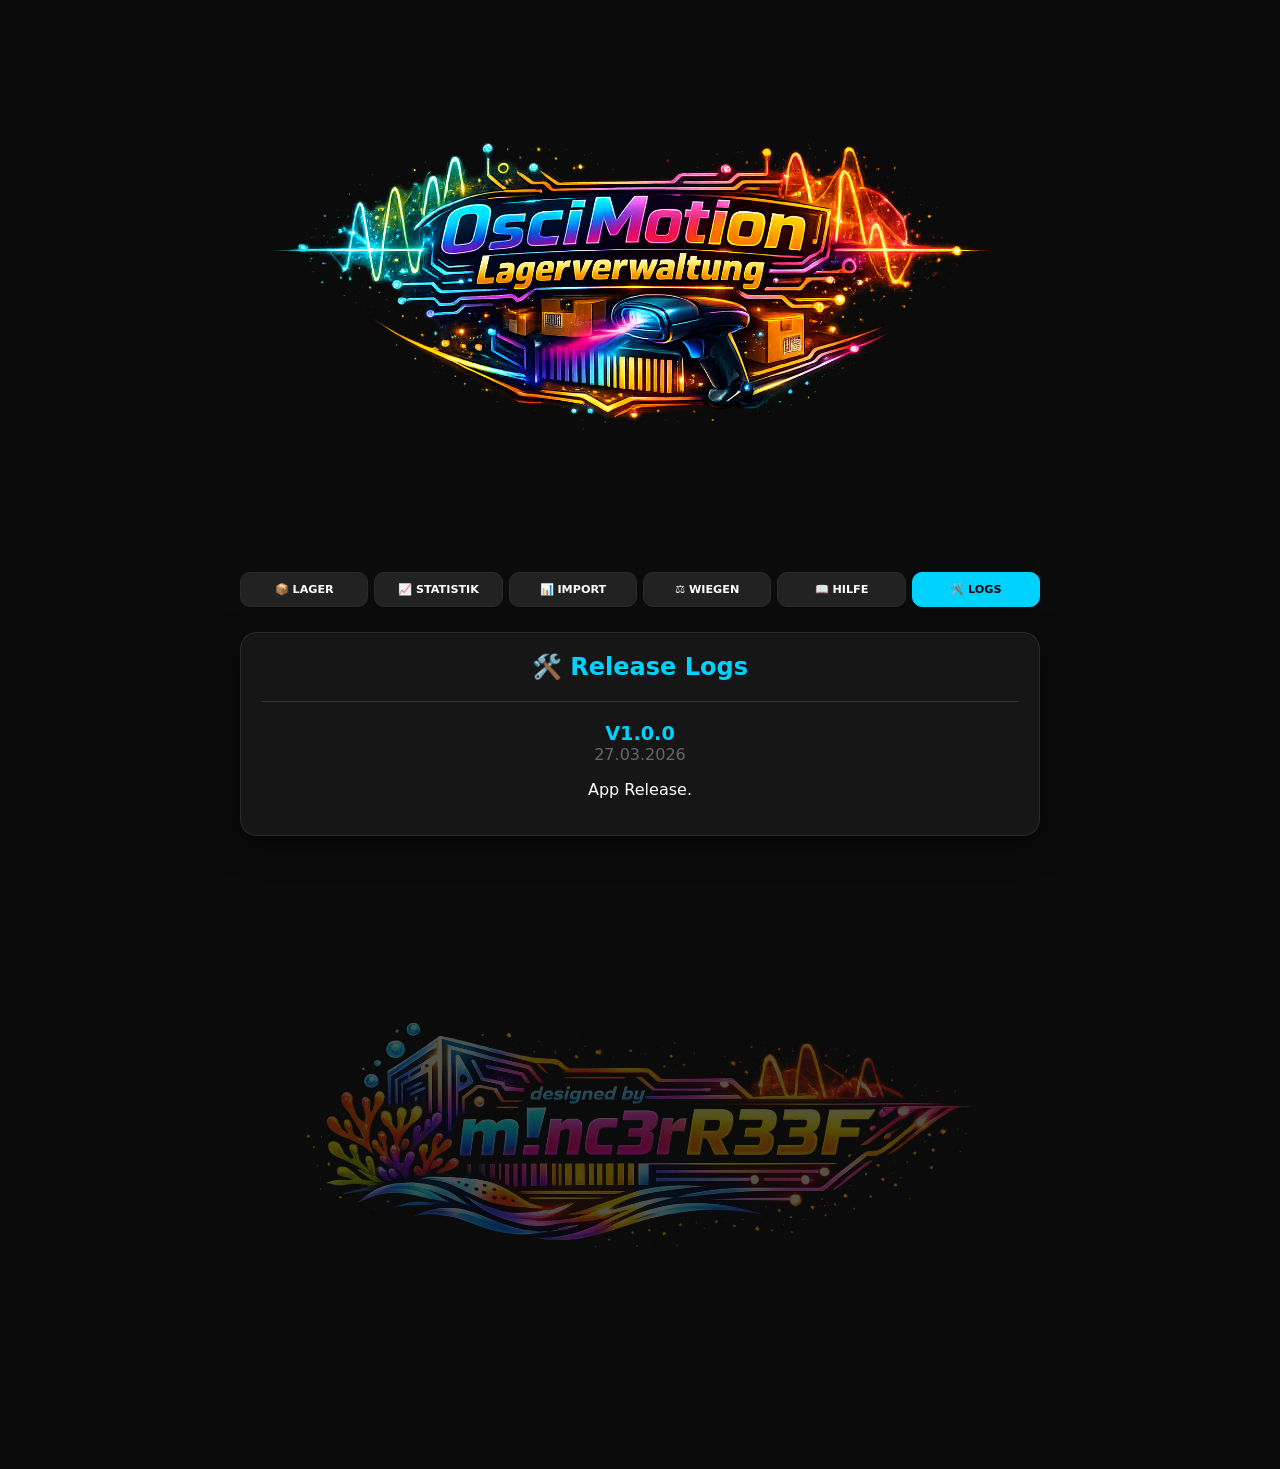
==== commit c742cec3: "Update changelog.html" ====
--- a/osci_motion_lager/changelog.html
+++ b/osci_motion_lager/changelog.html
@@ -19,10 +19,7 @@
     <div class="cat-card" style="padding:20px; text-align:center;">
         <h2 style="color:var(--primary); margin:0;">🛠️ Release Logs</h2>
         <div style="border-top:1px solid #333; margin-top:20px; padding-top:20px;">
-            <span style="font-weight:bold; font-size:1.2rem; color:var(--primary);">V1.0.2</span><br>
-            <span style="color:#666;">27.03.2026</span>
-            <p>Optimierung Mobile Layout.</p>
-            <span style="font-weight:bold; font-size:1.2rem; color:var(--primary);">V1.0.1</span><br>
+            <span style="font-weight:bold; font-size:1.2rem; color:var(--primary);">V1.0.0</span><br>
             <span style="color:#666;">27.03.2026</span>
             <p>App Release.</p>
         </div>
--- a/osci_motion_lager/style.css
+++ b/osci_motion_lager/style.css
@@ -10,13 +10,13 @@
     --cat-bg: #1f1f1f;
 }
 
-/* --- LAYOUT & CONTAINER --- */
+/* --- LAYOUT --- */
 body { 
     font-family: 'Segoe UI', system-ui, sans-serif; 
     background: var(--bg); 
     color: var(--text); 
     margin: 0; 
-    padding: 10px; /* Weniger Padding auf Handys */
+    padding: 15px; 
     display: flex; 
     flex-direction: column; 
     align-items: center; 
@@ -24,160 +24,149 @@
 
 .app-container { 
     width: 100%; 
-    max-width: 800px; 
+    max-width: 800px; /* Begrenzung für Desktop */
 }
 
-/* --- HEADER & FOOTER --- */
-.header-container, .footer-container { width: 100%; text-align: center; margin-bottom: 15px; }
+/* --- HEADER / FOOTER --- */
+.header-container, .footer-container { width: 100%; text-align: center; margin-bottom: 20px; }
 .banner-img, .footer-img { 
     width: 100%; 
     max-width: 800px; 
     height: auto; 
     border-radius: 12px; 
-    box-shadow: 0 4px 15px rgba(0,0,0,0.5); 
 }
-.footer-img { opacity: 0.3; margin-top: 30px; }
+.footer-img { opacity: 0.3; margin-top: 40px; }
 
-/* --- NAVIGATION (Mobile optimiert) --- */
-.top-nav { 
-    display: flex; 
-    gap: 4px; 
-    justify-content: center; 
-    margin-bottom: 20px; 
-    width: 100%; 
-    flex-wrap: wrap; /* Erlaubt Umbruch auf kleinen Handys */
-}
-
+/* --- NAVIGATION --- */
+.top-nav { display: flex; gap: 6px; justify-content: center; margin-bottom: 25px; flex-wrap: wrap; }
 .nav-link { 
-    color: #fff; 
-    text-decoration: none; 
-    font-size: 0.65rem; 
-    font-weight: 600; 
-    padding: 8px 6px; 
-    background: #222; 
-    border-radius: 8px; 
-    border: 1px solid var(--border); 
-    display: flex; 
-    align-items: center; 
-    gap: 4px; 
-    text-transform: uppercase; 
-    flex: 1; 
-    min-width: 75px; 
-    justify-content: center;
+    color: #fff; text-decoration: none; font-size: 0.7rem; font-weight: 600; 
+    padding: 10px; background: #222; border-radius: 10px; border: 1px solid var(--border); 
+    flex: 1; min-width: 80px; text-align: center; text-transform: uppercase;
 }
 .nav-link.active { background: var(--primary); color: #000; border-color: var(--primary); }
 
-.status-bar { font-size: 0.65rem; color: var(--success); text-align: right; margin-bottom: 5px; width: 100%; opacity: 0.8; }
-
-/* --- KARTEN & TABELLEN --- */
+/* --- CARDS & ROWS --- */
 .cat-card { 
     background: var(--card); 
-    border-radius: 12px; 
+    border-radius: 16px; 
     border: 1px solid var(--border); 
-    overflow: hidden; 
-    margin-bottom: 15px; 
+    margin-bottom: 20px; 
+    overflow: hidden;
+    box-shadow: 0 10px 30px rgba(0,0,0,0.5);
 }
 
 .cat-header { 
     background: var(--cat-bg); 
     color: var(--primary); 
     font-weight: bold; 
-    padding: 10px 12px; 
-    font-size: 0.75rem; 
+    padding: 14px 18px; 
+    font-size: 0.85rem; 
     text-transform: uppercase; 
+    border-bottom: 1px solid var(--border);
 }
 
-/* TABLE GRID (Optimiert für Mobile) */
+/* DAS GRID: Name (flexibel), Stand (fest), Plus (fest), Minus (fest) */
 .prod-row { 
     display: grid; 
-    grid-template-columns: 1fr 75px 45px 45px; /* Schmalere Spalten für Werte/Buttons */
+    grid-template-columns: 1fr 110px 50px 50px; 
     align-items: center; 
-    padding: 10px 12px; 
+    padding: 12px 18px; 
     border-bottom: 1px solid #222; 
-    gap: 8px; 
+    gap: 10px; 
 }
 
 .td-name { 
     display: flex; 
-    flex-direction: column; /* Name oben, Shop-Button unten drunter */
-    align-items: flex-start; 
-    gap: 4px; 
-    overflow: hidden; 
+    flex-wrap: wrap; 
+    align-items: center; 
+    gap: 8px; 
+    overflow: hidden;
 }
 
 .prod-link { 
     color: #eee; 
     font-weight: 500; 
-    font-size: 0.85rem; 
-    line-height: 1.2;
-    word-break: break-word; /* Erlaubt Zeilenumbruch bei langen Namen */
+    font-size: 0.95rem;
+    white-space: nowrap;
+    overflow: hidden;
+    text-overflow: ellipsis;
 }
 
 .shop-btn { 
-    font-size: 0.55rem; 
-    color: #888; 
+    font-size: 0.6rem; 
+    color: #666; 
     text-decoration: none; 
-    border: 1px solid #444; 
-    padding: 1px 6px; 
-    border-radius: 4px; 
-    text-transform: uppercase; 
-    font-weight: bold; 
+    border: 1px solid #333; 
+    padding: 2px 6px; 
+    border-radius: 5px; 
+    text-transform: uppercase;
 }
 
 .td-stand { 
     text-align: right; 
-    padding-right: 8px; 
-    border-right: 1px solid #252525; 
+    display: flex; 
+    flex-direction: column; 
+    align-items: flex-end;
+    justify-content: center;
+    border-right: 1px solid #252525;
+    padding-right: 10px;
 }
 
-.stock-val { 
-    font-weight: 700; 
-    color: var(--primary); 
-    font-size: 0.9rem; 
+.stock-val-container {
+    display: flex;
+    align-items: center;
+    gap: 5px;
 }
 
-.avg-info { 
-    font-size: 0.55rem; 
-    color: #555; 
-    display: block; 
-}
+.stock-val { font-weight: 700; color: var(--primary); font-size: 1rem; white-space: nowrap; }
+.avg-info { font-size: 0.65rem; color: #555; margin-top: 2px; }
 
-/* --- TRENDS & WARNUNG --- */
-.trend-icon { font-size: 0.8rem; font-weight: bold; width: 12px; text-align: center; }
+/* TRENDS */
+.trend-icon { font-size: 0.85rem; font-weight: bold; width: 14px; text-align: center; }
 .trend-icon.up { color: var(--danger); }
 .trend-icon.down { color: var(--success); }
 .trend-icon.stable { color: #444; }
 
+/* BUTTONS */
+.btn-sm { 
+    border: none; 
+    height: 40px; 
+    width: 100%; 
+    border-radius: 10px; 
+    color: white; 
+    cursor: pointer; 
+    font-size: 1.2rem; 
+    font-weight: bold; 
+    display: flex;
+    align-items: center;
+    justify-content: center;
+}
+.btn-plus { background: #1a1a1a; border: 1.5px solid var(--success); color: var(--success) !important; }
+.btn-minus { background: #1a1a1a; border: 1.5px solid var(--danger); color: var(--danger) !important; }
+
+/* MOBILE ANPASSUNGEN */
+@media (max-width: 600px) {
+    body { padding: 8px; }
+    .prod-row { 
+        grid-template-columns: 1fr 90px 42px 42px; 
+        padding: 10px; 
+        gap: 5px;
+    }
+    .prod-link { font-size: 0.85rem; }
+    .stock-val { font-size: 0.85rem; }
+    .btn-sm { height: 36px; font-size: 1rem; }
+    .td-name { flex-direction: column; align-items: flex-start; gap: 2px; }
+}
+
+/* HISTORIE & MODALS (Unverändert) */
+.history-row { display: none; background: #0f0f0f; }
+.history-row.active { display: table-row; }
+.history-container { display: flex; gap: 8px; flex-wrap: wrap; padding: 15px; border-left: 4px solid var(--primary); margin: 10px; background: #1a1a1a; border-radius: 0 8px 8px 0; }
+.history-item { background: #252525; padding: 5px 10px; border-radius: 8px; font-size: 0.75rem; border: 1px solid #333; display: flex; align-items: center; gap: 8px; }
+.history-del { background: none; border: none; color: var(--danger); cursor: pointer; font-weight: bold; }
+.modal-overlay { position: fixed; inset: 0; background: rgba(0,0,0,0.95); display: none; justify-content: center; align-items: center; z-index: 2000; backdrop-filter: blur(8px); }
+.modal-content { background: #111; padding: 30px; border-radius: 20px; border: 1px solid var(--primary); width: 85%; max-width: 400px; text-align: center; }
+.big-btn { width: 100%; padding: 16px; border: none; border-radius: 12px; font-weight: bold; cursor: pointer; text-transform: uppercase; background: linear-gradient(135deg, #0072ff, #00d2ff); color: white; }
 @keyframes blink-red { 0%, 100% { opacity: 1; color: var(--danger); } 50% { opacity: 0.3; color: var(--danger); } }
 .low-stock { animation: blink-red 1.5s infinite; font-weight: bold; }
-
-/* --- BUTTONS --- */
-.btn-sm { 
-    border: none; 
-    height: 38px; 
-    border-radius: 8px; 
-    color: white; 
-    cursor: pointer; 
-    font-size: 1.1rem; 
-    font-weight: bold; 
-}
-.btn-plus { background: #1a1a1a; border: 1px solid var(--success); color: var(--success) !important; }
-.btn-minus { background: #1a1a1a; border: 1px solid var(--danger); color: var(--danger) !important; }
-
-/* --- HISTORIE / LOGS --- */
-.history-row { display: none; background: #0f0f0f; }
-.history-row.active { display: table-row; }
-.history-container { display: flex; gap: 6px; flex-wrap: wrap; padding: 12px; border-left: 3px solid var(--primary); margin: 8px; background: #1a1a1a; }
-.history-item { background: #252525; padding: 4px 8px; border-radius: 6px; font-size: 0.7rem; border: 1px solid #333; display: flex; align-items: center; gap: 4px; }
-.history-del { background: none; border: none; color: var(--danger); cursor: pointer; font-weight: bold; }
-
-/* --- MODALS --- */
-.modal-overlay { position: fixed; inset: 0; background: rgba(0,0,0,0.95); display: none; justify-content: center; align-items: center; z-index: 2000; backdrop-filter: blur(8px); }
-.modal-content { background: #111; padding: 25px; border-radius: 20px; border: 1px solid var(--primary); width: 90%; max-width: 380px; text-align: center; }
-.big-btn { width: 100%; padding: 14px; border: none; border-radius: 10px; font-weight: bold; cursor: pointer; text-transform: uppercase; font-size: 0.85rem; }
-.btn-blue { background: linear-gradient(135deg, #0072ff, #00d2ff); color: white; }
-
-/* --- SONSTIGES --- */
-textarea, input, select { width: 100%; padding: 12px; background: #000 !important; border: 1px solid #333; border-radius: 8px; color: #fff !important; font-size: 0.95rem; box-sizing: border-box; }
-.section-card { background: var(--card); border-radius: 12px; border: 1px solid var(--border); overflow: hidden; margin-bottom: 15px; }
-.section-header { background: var(--cat-bg); color: var(--primary); font-weight: bold; padding: 10px 15px; font-size: 0.8rem; text-transform: uppercase; border-bottom: 1px solid var(--border); }
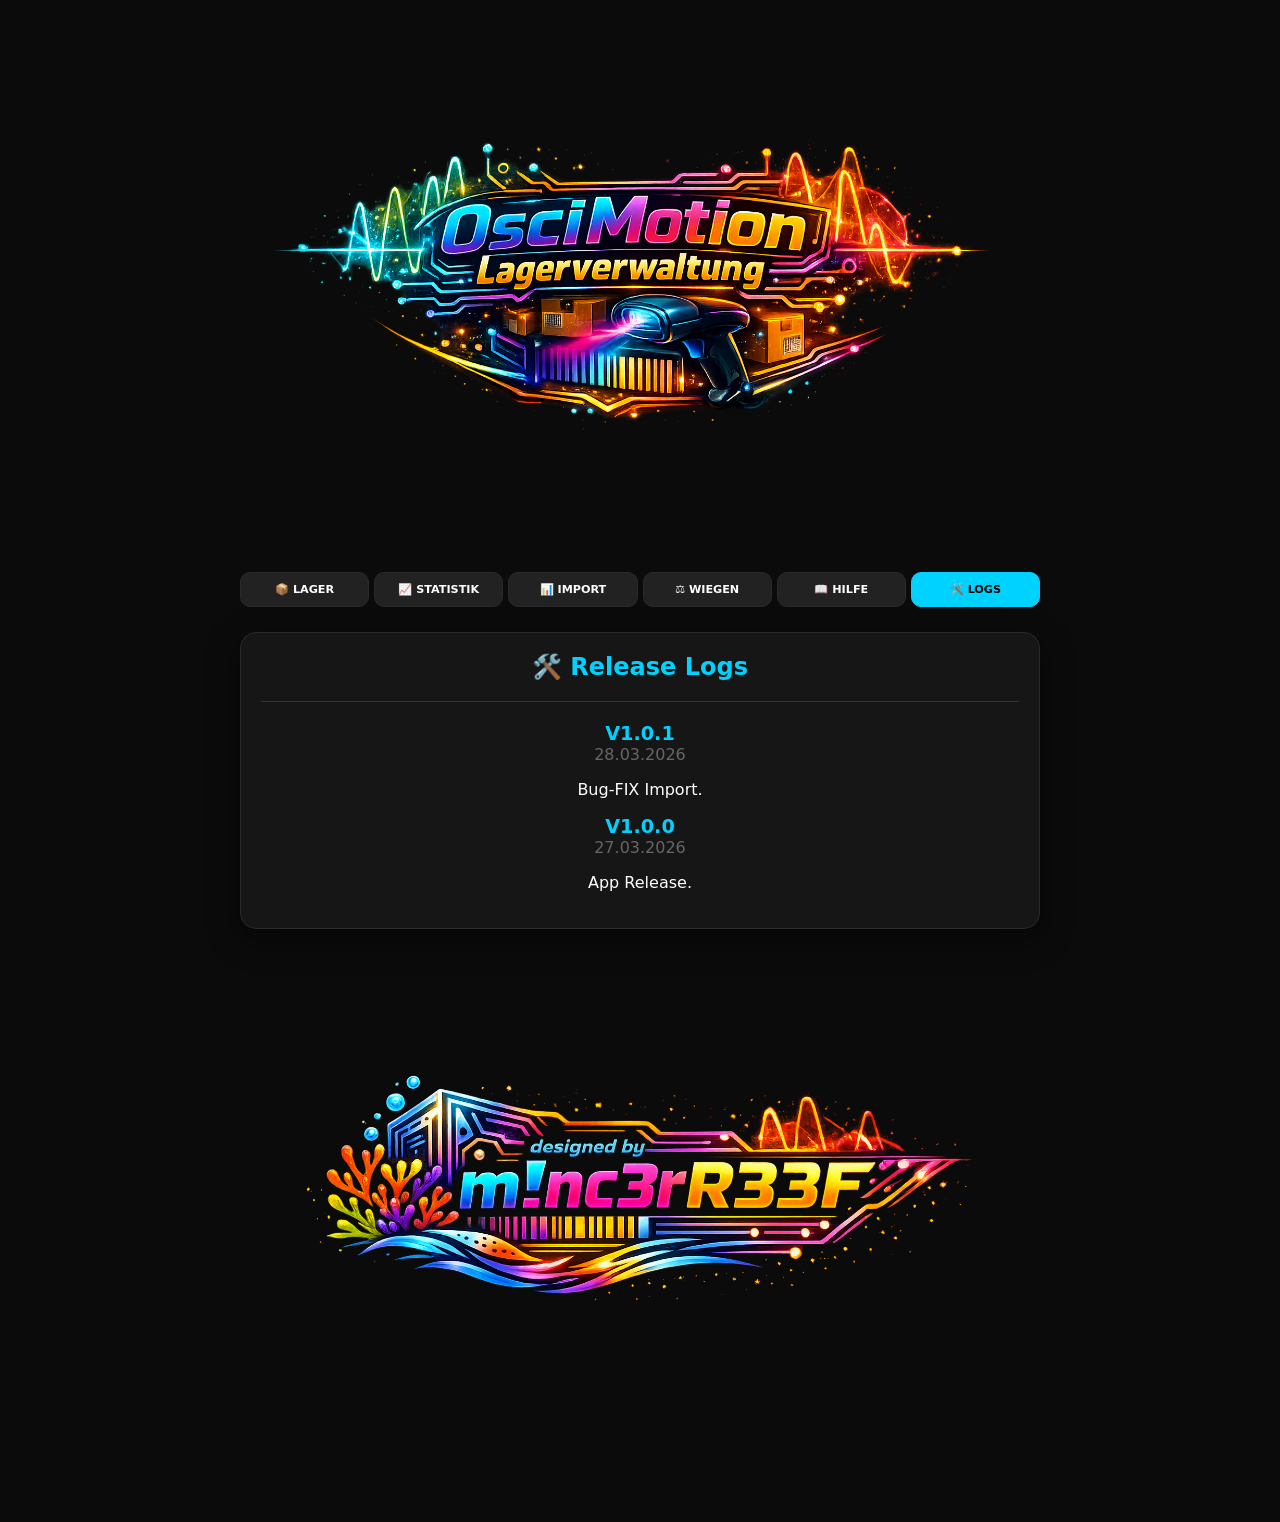
==== commit 129b8ddc: "Update changelog.html" ====
--- a/osci_motion_lager/changelog.html
+++ b/osci_motion_lager/changelog.html
@@ -19,6 +19,9 @@
     <div class="cat-card" style="padding:20px; text-align:center;">
         <h2 style="color:var(--primary); margin:0;">🛠️ Release Logs</h2>
         <div style="border-top:1px solid #333; margin-top:20px; padding-top:20px;">
+            <span style="font-weight:bold; font-size:1.2rem; color:var(--primary);">V1.0.1</span><br>
+            <span style="color:#666;">28.03.2026</span>
+            <p>Bug-FIX Import.</p>
             <span style="font-weight:bold; font-size:1.2rem; color:var(--primary);">V1.0.0</span><br>
             <span style="color:#666;">27.03.2026</span>
             <p>App Release.</p>
--- a/osci_motion_lager/style.css
+++ b/osci_motion_lager/style.css
@@ -1,172 +1,102 @@
-/* --- BASIS VARIABLEN --- */
 :root { 
-    --primary: #00d2ff; 
-    --bg: #0b0b0b; 
-    --card: #161616; 
-    --text: #ffffff; 
-    --border: #2a2a2a; 
-    --success: #00ff88; 
-    --danger: #ff4b2b; 
-    --cat-bg: #1f1f1f;
+    --primary: #00d2ff; --bg: #0b0b0b; --card: #161616; --text: #ffffff; 
+    --border: #2a2a2a; --success: #00ff88; --danger: #ff4b2b; --cat-bg: #1f1f1f;
 }
 
-/* --- LAYOUT --- */
 body { 
-    font-family: 'Segoe UI', system-ui, sans-serif; 
-    background: var(--bg); 
-    color: var(--text); 
-    margin: 0; 
-    padding: 15px; 
-    display: flex; 
-    flex-direction: column; 
-    align-items: center; 
+    font-family: 'Segoe UI', system-ui, sans-serif; background: var(--bg); 
+    color: var(--text); margin: 0; padding: 15px; display: flex; 
+    flex-direction: column; align-items: center; 
 }
 
-.app-container { 
-    width: 100%; 
-    max-width: 800px; /* Begrenzung für Desktop */
-}
+.app-container { width: 100%; max-width: 800px; box-sizing: border-box; }
 
-/* --- HEADER / FOOTER --- */
+/* HEADER / FOOTER */
 .header-container, .footer-container { width: 100%; text-align: center; margin-bottom: 20px; }
-.banner-img, .footer-img { 
-    width: 100%; 
-    max-width: 800px; 
-    height: auto; 
-    border-radius: 12px; 
-}
-.footer-img { opacity: 0.3; margin-top: 40px; }
+.banner-img, .footer-img { width: 100%; max-width: 800px; height: auto; border-radius: 16px; }
 
-/* --- NAVIGATION --- */
-.top-nav { display: flex; gap: 6px; justify-content: center; margin-bottom: 25px; flex-wrap: wrap; }
+/* NAVIGATION */
+.top-nav { display: flex; gap: 5px; justify-content: center; margin-bottom: 25px; width: 100%; flex-wrap: wrap; }
 .nav-link { 
     color: #fff; text-decoration: none; font-size: 0.7rem; font-weight: 600; 
-    padding: 10px; background: #222; border-radius: 10px; border: 1px solid var(--border); 
-    flex: 1; min-width: 80px; text-align: center; text-transform: uppercase;
+    padding: 10px 5px; background: #222; border-radius: 10px; border: 1px solid var(--border); 
+    flex: 1; min-width: 85px; text-align: center; text-transform: uppercase; transition: 0.2s;
 }
 .nav-link.active { background: var(--primary); color: #000; border-color: var(--primary); }
 
-/* --- CARDS & ROWS --- */
-.cat-card { 
-    background: var(--card); 
-    border-radius: 16px; 
-    border: 1px solid var(--border); 
-    margin-bottom: 20px; 
-    overflow: hidden;
+/* STATUS ANZEIGE RECHTS */
+.status-bar { 
+    font-size: 0.7rem; color: var(--success); text-align: right; /* Nach Rechts verschoben */
+    margin-bottom: 12px; width: 100%; opacity: 0.8; font-weight: bold; 
+}
+
+/* CARDS */
+.cat-card, .section-card { 
+    background: var(--card); border-radius: 16px; border: 1px solid var(--border); 
+    margin-bottom: 20px; width: 100%; box-sizing: border-box; overflow: hidden;
     box-shadow: 0 10px 30px rgba(0,0,0,0.5);
 }
 
-.cat-header { 
-    background: var(--cat-bg); 
-    color: var(--primary); 
-    font-weight: bold; 
-    padding: 14px 18px; 
-    font-size: 0.85rem; 
-    text-transform: uppercase; 
+.cat-header, .section-header { 
+    background: var(--cat-bg); color: var(--primary); font-weight: bold; 
+    padding: 14px 18px; font-size: 0.85rem; text-transform: uppercase; 
     border-bottom: 1px solid var(--border);
 }
 
-/* DAS GRID: Name (flexibel), Stand (fest), Plus (fest), Minus (fest) */
+/* EINGABEFELDER DARKMODE */
+select, input, textarea { 
+    width: 100%; padding: 14px; background-color: #000 !important; 
+    border: 1px solid #333 !important; border-radius: 10px; 
+    color: #fff !important; font-size: 1rem; box-sizing: border-box; 
+    outline: none; appearance: none;
+}
+textarea:focus, input:focus, select:focus { border-color: var(--primary) !important; }
+
+/* DASHBOARD GRID */
+table { width: 100%; border-collapse: collapse; }
 .prod-row { 
-    display: grid; 
-    grid-template-columns: 1fr 110px 50px 50px; 
-    align-items: center; 
-    padding: 12px 18px; 
-    border-bottom: 1px solid #222; 
-    gap: 10px; 
+    display: grid; grid-template-columns: 1fr 110px 50px 50px; 
+    align-items: center; padding: 12px 18px; border-bottom: 1px solid #222; gap: 10px; cursor: pointer;
 }
-
-.td-name { 
-    display: flex; 
-    flex-wrap: wrap; 
-    align-items: center; 
-    gap: 8px; 
-    overflow: hidden;
-}
-
-.prod-link { 
-    color: #eee; 
-    font-weight: 500; 
-    font-size: 0.95rem;
-    white-space: nowrap;
-    overflow: hidden;
-    text-overflow: ellipsis;
-}
-
-.shop-btn { 
-    font-size: 0.6rem; 
-    color: #666; 
-    text-decoration: none; 
-    border: 1px solid #333; 
-    padding: 2px 6px; 
-    border-radius: 5px; 
-    text-transform: uppercase;
-}
+.td-name { display: flex; align-items: center; gap: 10px; overflow: hidden; }
+.prod-link { color: #eee; font-weight: 500; font-size: 0.95rem; }
+.shop-btn { font-size: 0.6rem; color: #666; text-decoration: none; border: 1px solid #333; padding: 3px 6px; border-radius: 5px; text-transform: uppercase; }
 
 .td-stand { 
-    text-align: right; 
-    display: flex; 
-    flex-direction: column; 
-    align-items: flex-end;
-    justify-content: center;
-    border-right: 1px solid #252525;
-    padding-right: 10px;
+    text-align: right; border-right: 1px solid #252525; padding-right: 10px;
+    display: flex; flex-direction: column; align-items: flex-end;
 }
+.stock-val-container { display: flex; align-items: center; gap: 5px; }
+.stock-val { font-weight: 700; color: var(--primary); font-size: 1rem; }
+.avg-info { font-size: 0.6rem; color: #555; }
 
-.stock-val-container {
-    display: flex;
-    align-items: center;
-    gap: 5px;
+/* BUTTONS */
+.btn-sm { border: none; height: 40px; width: 100%; border-radius: 10px; color: white; cursor: pointer; font-size: 1.2rem; font-weight: bold; }
+.btn-plus { background: #1a1a1a; border: 1px solid var(--success); color: var(--success) !important; }
+.btn-minus { background: #1a1a1a; border: 1px solid var(--danger); color: var(--danger) !important; }
+
+/* MODALS & BIG BUTTONS */
+.modal-overlay { position: fixed; inset: 0; background: rgba(0,0,0,0.95); display: none; justify-content: center; align-items: center; z-index: 2000; }
+.modal-content { background: #111; padding: 30px; border-radius: 20px; border: 1px solid var(--primary); width: 85%; max-width: 400px; text-align: center; }
+
+.big-btn { 
+    width: 100%; padding: 16px; border: none; border-radius: 12px; 
+    font-weight: bold; cursor: pointer; text-transform: uppercase; letter-spacing: 1px;
 }
+.btn-blue { background: linear-gradient(135deg, #0072ff, #00d2ff); color: white; }
+.btn-red { background: linear-gradient(135deg, #ff4b2b, #ff0000); color: white; }
 
-.stock-val { font-weight: 700; color: var(--primary); font-size: 1rem; white-space: nowrap; }
-.avg-info { font-size: 0.65rem; color: #555; margin-top: 2px; }
+/* HISTORIE / LOGS */
+.history-row { display: none; background: #0f0f0f; }
+.history-row.active { display: table-row; }
+.history-container { display: flex; gap: 8px; flex-wrap: wrap; padding: 15px; border-left: 4px solid var(--primary); margin: 10px; background: #1a1a1a; border-radius: 0 8px 8px 0; }
+.history-item { background: #252525; padding: 5px 10px; border-radius: 8px; font-size: 0.75rem; border: 1px solid #333; display: flex; align-items: center; gap: 6px; color: #ccc; }
+.history-del { background: none; border: none; color: var(--danger); cursor: pointer; font-weight: bold; }
 
-/* TRENDS */
+/* UTILS */
 .trend-icon { font-size: 0.85rem; font-weight: bold; width: 14px; text-align: center; }
 .trend-icon.up { color: var(--danger); }
 .trend-icon.down { color: var(--success); }
 .trend-icon.stable { color: #444; }
-
-/* BUTTONS */
-.btn-sm { 
-    border: none; 
-    height: 40px; 
-    width: 100%; 
-    border-radius: 10px; 
-    color: white; 
-    cursor: pointer; 
-    font-size: 1.2rem; 
-    font-weight: bold; 
-    display: flex;
-    align-items: center;
-    justify-content: center;
-}
-.btn-plus { background: #1a1a1a; border: 1.5px solid var(--success); color: var(--success) !important; }
-.btn-minus { background: #1a1a1a; border: 1.5px solid var(--danger); color: var(--danger) !important; }
-
-/* MOBILE ANPASSUNGEN */
-@media (max-width: 600px) {
-    body { padding: 8px; }
-    .prod-row { 
-        grid-template-columns: 1fr 90px 42px 42px; 
-        padding: 10px; 
-        gap: 5px;
-    }
-    .prod-link { font-size: 0.85rem; }
-    .stock-val { font-size: 0.85rem; }
-    .btn-sm { height: 36px; font-size: 1rem; }
-    .td-name { flex-direction: column; align-items: flex-start; gap: 2px; }
-}
-
-/* HISTORIE & MODALS (Unverändert) */
-.history-row { display: none; background: #0f0f0f; }
-.history-row.active { display: table-row; }
-.history-container { display: flex; gap: 8px; flex-wrap: wrap; padding: 15px; border-left: 4px solid var(--primary); margin: 10px; background: #1a1a1a; border-radius: 0 8px 8px 0; }
-.history-item { background: #252525; padding: 5px 10px; border-radius: 8px; font-size: 0.75rem; border: 1px solid #333; display: flex; align-items: center; gap: 8px; }
-.history-del { background: none; border: none; color: var(--danger); cursor: pointer; font-weight: bold; }
-.modal-overlay { position: fixed; inset: 0; background: rgba(0,0,0,0.95); display: none; justify-content: center; align-items: center; z-index: 2000; backdrop-filter: blur(8px); }
-.modal-content { background: #111; padding: 30px; border-radius: 20px; border: 1px solid var(--primary); width: 85%; max-width: 400px; text-align: center; }
-.big-btn { width: 100%; padding: 16px; border: none; border-radius: 12px; font-weight: bold; cursor: pointer; text-transform: uppercase; background: linear-gradient(135deg, #0072ff, #00d2ff); color: white; }
 @keyframes blink-red { 0%, 100% { opacity: 1; color: var(--danger); } 50% { opacity: 0.3; color: var(--danger); } }
 .low-stock { animation: blink-red 1.5s infinite; font-weight: bold; }
